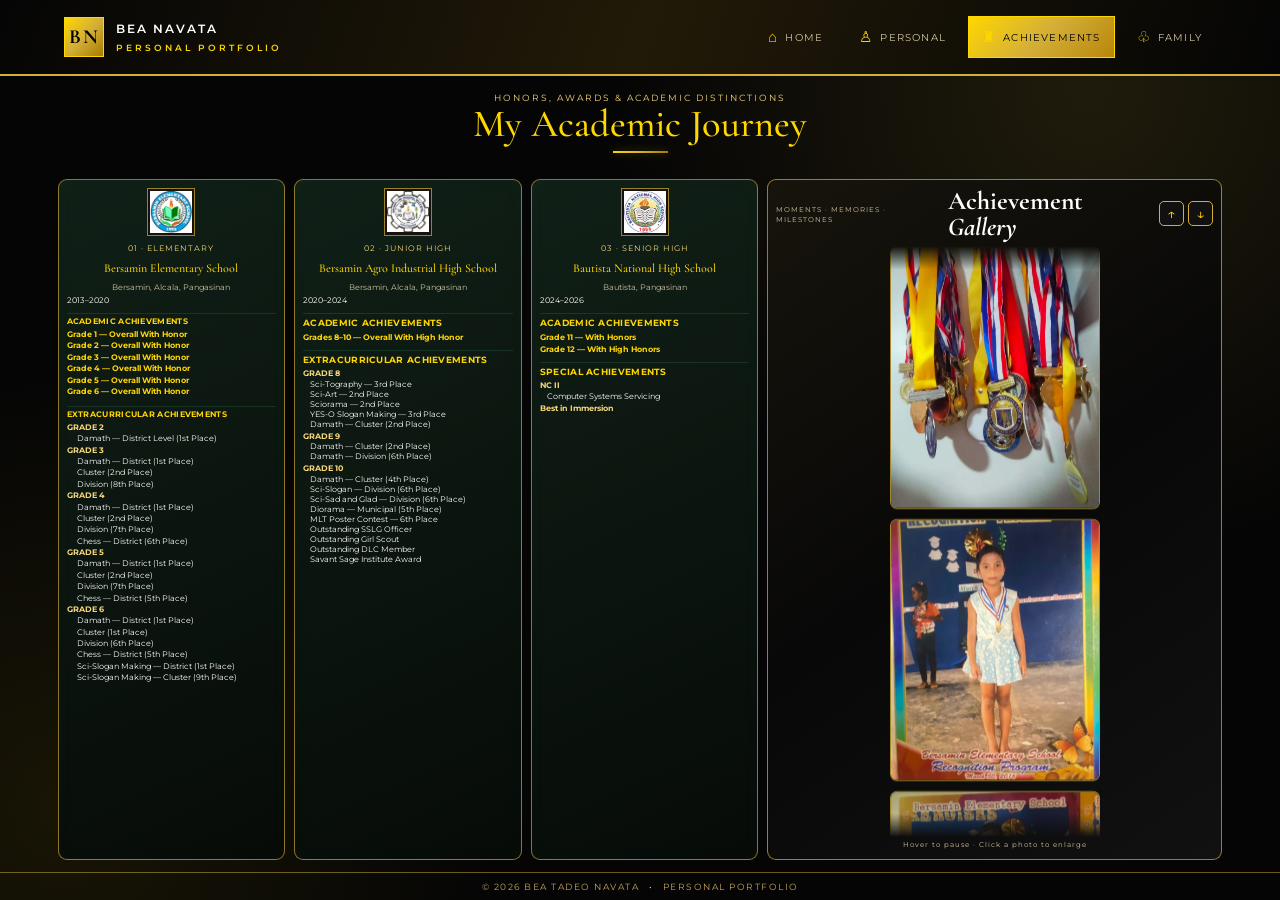
==== achievements.html @ 355dd263 "first commit" ====
<!DOCTYPE html>
<html lang="en">
<head>
    <meta charset="UTF-8">
    <meta name="viewport" content="width=device-width, initial-scale=1.0">
    <title>Achievements | Bea Navata</title>
    <link rel="stylesheet" href="style.css">
</head>

<body>
<div class="site-shell">

    <header class="topbar">
        <a class="brand" href="index.html">
            <span class="brand-mark">BN</span>
            <span>BEA NAVATA
                <small>PERSONAL PORTFOLIO</small>
            </span>
        </a>

        <nav class="nav">
            <a href="index.html"><span>⌂</span> HOME</a>
            <a href="personal.html"><span>♙</span> PERSONAL</a>
            <a class="active" href="achievements.html">
                <span>♜</span> ACHIEVEMENTS
            </a>
            <a href="family.html"><span>♧</span> FAMILY</a>
        </nav>
    </header>

    <main class="page-main achievements-main">

        <div class="page-heading achievement-heading">
            <p class="eyebrow">HONORS, AWARDS & ACADEMIC DISTINCTIONS</p>
            <h1>My Academic <em>Journey</em></h1>
            <div class="gold-rule"></div>
        </div>

        <div class="achievements-layout">

            <!-- ELEMENTARY: 20% -->
            <article class="school-card achievement-school elementary-card">

                <div class="school-logo">
                    <img src="images/achievements/elementary-logo.jpg"
                         alt="Elementary school logo"
                         onerror="this.style.display='none';this.parentElement.classList.add('logo-placeholder')">
                    <span class="logo-text">BES<br><small>SCHOOL LOGO</small></span>
                </div>

                <p class="level">01 · ELEMENTARY</p>

                <h2>Bersamin Elementary School</h2>

                <p class="muted">Bersamin, Alcala, Pangasinan</p>
                <p class="school-year">2013–2020</p>

                <div class="award-block">
                    <h3>Academic Achievements</h3>

                    <p class="award-grade">Grade 1 — Overall With Honor</p>
                    <p class="award-grade">Grade 2 — Overall With Honor</p>
                    <p class="award-grade">Grade 3 — Overall With Honor</p>
                    <p class="award-grade">Grade 4 — Overall With Honor</p>
                    <p class="award-grade">Grade 5 — Overall With Honor</p>
                    <p class="award-grade">Grade 6 — Overall With Honor</p>
                </div>

                <div class="award-block">
                    <h3>Extracurricular Achievements</h3>

                    <p class="award-main">GRADE 2</p>
                    <p class="award-sub">Damath — District Level (1st Place)</p>

                    <p class="award-main">GRADE 3</p>
                    <p class="award-sub">Damath — District (1st Place)</p>
                    <p class="award-sub">Cluster (2nd Place)</p>
                    <p class="award-sub">Division (8th Place)</p>

                    <p class="award-main">GRADE 4</p>
                    <p class="award-sub">Damath — District (1st Place)</p>
                    <p class="award-sub">Cluster (2nd Place)</p>
                    <p class="award-sub">Division (7th Place)</p>
                    <p class="award-sub">Chess — District (6th Place)</p>

                    <p class="award-main">GRADE 5</p>
                    <p class="award-sub">Damath — District (1st Place)</p>
                    <p class="award-sub">Cluster (2nd Place)</p>
                    <p class="award-sub">Division (7th Place)</p>
                    <p class="award-sub">Chess — District (5th Place)</p>

                    <p class="award-main">GRADE 6</p>
                    <p class="award-sub">Damath — District (1st Place)</p>
                    <p class="award-sub">Cluster (1st Place)</p>
                    <p class="award-sub">Division (6th Place)</p>
                    <p class="award-sub">Chess — District (5th Place)</p>
                    <p class="award-sub">Sci-Slogan Making — District (1st Place)</p>
                    <p class="award-sub">Sci-Slogan Making — Cluster (9th Place)</p>
                </div>

            </article>


            <!-- JUNIOR HIGH: 20% -->
            <article class="school-card achievement-school junior-card">

                <div class="school-logo">
                    <img src="images/achievements/jhs-logo.jpg"
                         alt="Junior high school logo"
                         onerror="this.style.display='none';this.parentElement.classList.add('logo-placeholder')">
                    <span class="logo-text">BAIHS<br><small>SCHOOL LOGO</small></span>
                </div>

                <p class="level">02 · JUNIOR HIGH</p>

                <h2>Bersamin Agro Industrial High School</h2>

                <p class="muted">Bersamin, Alcala, Pangasinan</p>
                <p class="school-year">2020–2024</p>

                <div class="award-block">
                    <h3>Academic Achievements</h3>
                    <p class="award-grade">Grades 8–10 — Overall With High Honor</p>
                </div>

                <div class="award-block">
                    <h3>Extracurricular Achievements</h3>

                    <p class="award-main">GRADE 8</p>
                    <p class="award-sub">Sci-Tography — 3rd Place</p>
                    <p class="award-sub">Sci-Art — 2nd Place</p>
                    <p class="award-sub">Sciorama — 2nd Place</p>
                    <p class="award-sub">YES-O Slogan Making — 3rd Place</p>
                    <p class="award-sub">Damath — Cluster (2nd Place)</p>

                    <p class="award-main">GRADE 9</p>
                    <p class="award-sub">Damath — Cluster (2nd Place)</p>
                    <p class="award-sub">Damath — Division (6th Place)</p>

                    <p class="award-main">GRADE 10</p>
                    <p class="award-sub">Damath — Cluster (4th Place)</p>
                    <p class="award-sub">Sci-Slogan — Division (6th Place)</p>
                    <p class="award-sub">Sci-Sad and Glad — Division (6th Place)</p>
                    <p class="award-sub">Diorama — Municipal (5th Place)</p>
                    <p class="award-sub">MLT Poster Contest — 6th Place</p>
                    <p class="award-sub">Outstanding SSLG Officer</p>
                    <p class="award-sub">Outstanding Girl Scout</p>
                    <p class="award-sub">Outstanding DLC Member</p>
                    <p class="award-sub">Savant Sage Institute Award</p>
                </div>

            </article>


            <!-- SENIOR HIGH: 20% -->
            <article class="school-card achievement-school senior-card">

                <div class="school-logo">
                    <img src="images/achievements/shs-logo.jpg"
                         alt="Senior high school logo"
                         onerror="this.style.display='none';this.parentElement.classList.add('logo-placeholder')">
                    <span class="logo-text">BNHS<br><small>SCHOOL LOGO</small></span>
                </div>

                <p class="level">03 · SENIOR HIGH</p>

                <h2>Bautista National High School</h2>

                <p class="muted">Bautista, Pangasinan</p>
                <p class="school-year">2024–2026</p>

                <div class="award-block">
                    <h3>Academic Achievements</h3>

                    <p class="award-grade">Grade 11 — With Honors</p>
                    <p class="award-grade">Grade 12 — With High Honors</p>
                </div>

                <div class="award-block">
                    <h3>Special Achievements</h3>

                    <p class="award-main">NC II</p>
                    <p class="award-sub">Computer Systems Servicing</p>

                    <p class="award-main">Best in Immersion</p>
                </div>

            </article>


            <!-- PHOTO CAROUSEL: 40% -->
            <section class="portrait-gallery">

                <div class="portrait-gallery-heading">
                    <p class="eyebrow">MOMENTS · MEMORIES · MILESTONES</p>
                    <h2>Achievement <em>Gallery</em></h2>

                    <div class="gallery-controls">
                        <button id="prev" aria-label="Previous photos">↑</button>
                        <button id="next" aria-label="Next photos">↓</button>
                    </div>
                </div>

                <div class="portrait-viewport carousel-viewport">
                    <div class="portrait-track carousel-track" id="track">
                        <!-- Photos are automatically inserted by script.js -->
                    </div>
                </div>

                <p class="gallery-tip">
                    Hover to pause · Click a photo to enlarge
                </p>

            </section>

        </div>

    </main>

    <footer>
        © 2026 BEA TADEO NAVATA
        <span>•</span>
        PERSONAL PORTFOLIO
    </footer>


    <!-- IMAGE LIGHTBOX -->
    <div class="lightbox" id="lightbox">

        <button class="lightbox-close" id="close" aria-label="Close">×</button>

        <button class="lightbox-prev" id="lbprev">‹</button>

        <img id="lightbox-img" src="" alt="Achievement photo">

        <button class="lightbox-next" id="lbnext">›</button>

        <p id="lightbox-caption"></p>

    </div>

    <script src="script.js"></script>

</div>
</body>
</html>
---- style.css ----
/* =========================================================
   BEA T. NAVATA — DARK GREEN & BLACK PORTFOLIO
   Complete stylesheet | Desktop screen-fit | Responsive
   ========================================================= */

@import url('https://fonts.googleapis.com/css2?family=Cormorant+Garamond:wght@400;500;600;700&family=Montserrat:wght@300;400;500;600;700&display=swap');

/* ---------- COLORS ---------- */

:root {
    --bg: #050806;
    --bg2: #0b100d;
    --panel: #101a13;
    --panel2: #17251b;

    --gold: #4fbd7b;
    --gold-light: #c9f4d8;
    --gold-bright: #e5ffed;
    --gold-dark: #1d7446;

    --white: #f8f5ed;
    --muted: #b8aa8c;
    --line: rgba(79, 189, 123, 0.35);

    --heading: 'Cormorant Garamond', serif;
    --body: 'Montserrat', Arial, sans-serif;
}

/* ---------- RESET ---------- */

* {
    box-sizing: border-box;
    margin: 0;
    padding: 0;
}

html {
    width: 100%;
    height: 100%;
}

body {
    width: 100%;
    height: 100vh;
    height: 100svh;
    overflow: hidden;

    background: var(--bg);
    color: var(--white);

    font-family: var(--body);
    font-size: 13px;
    line-height: 1.5;
}

img {
    max-width: 100%;
}

a {
    color: inherit;
    text-decoration: none;
}

button {
    font-family: inherit;
}

/* ---------- GOLD BACKGROUND ---------- */

body {
    background:
        radial-gradient(
            circle at 85% 10%,
            rgba(79, 189, 123, 0.12),
            transparent 35%
        ),
        radial-gradient(
            circle at 5% 90%,
            rgba(29, 116, 70, 0.08),
            transparent 30%
        ),
        #050806;
}

/* ---------- MAIN STRUCTURE ---------- */

.site-shell {
    width: 100%;
    height: 100vh;
    height: 100svh;

    display: flex;
    flex-direction: column;

    overflow: hidden;
}

/* ---------- NAVIGATION ---------- */

.topbar {
    flex: 0 0 auto;

    min-height: 76px;

    display: flex;
    align-items: center;
    justify-content: space-between;

    gap: 20px;
    padding: 12px 5%;

    background: linear-gradient(
        110deg,
        #0d1b12,
        #183322,
        #0d1b12
    );

    border-bottom: 1px solid var(--gold);
}

.brand {
    display: flex;
    align-items: center;
    gap: 12px;

    font-weight: 600;
    letter-spacing: 2px;
    font-size: 12px;
}

.brand small {
    display: block;

    color: var(--gold);
    font-size: 9px;
    letter-spacing: 3px;

    margin-top: 3px;
}

.brand-mark {
    width: 40px;
    height: 40px;

    display: grid;
    place-items: center;

    border: 1px solid var(--gold);
    background: linear-gradient(
        145deg,
        #f1d27c,
        #2e9658
    );

    color: #050806;

    font-family: var(--heading);
    font-size: 20px;
    font-weight: 700;
}

.nav {
    display: flex;
    align-items: center;
    justify-content: flex-end;

    gap: 8px;
    flex-wrap: wrap;
}

.nav a {
    display: inline-flex;
    align-items: center;
    gap: 7px;

    padding: 9px 13px;

    border: 1px solid transparent;

    color: var(--muted);
    font-size: 10px;
    letter-spacing: 1.2px;

    transition: 0.25s ease;
}

.nav a span {
    color: var(--gold);
    font-size: 15px;
}

.nav a:hover,
.nav a.active {
    color: #050806;

    background: linear-gradient(
        135deg,
        var(--gold-light),
        var(--gold),
        #2f9b5b
    );

    border-color: var(--gold-light);
}

/* ---------- FOOTER ---------- */

footer {
    flex: 0 0 auto;

    text-align: center;

    border-top: 1px solid var(--line);

    padding: 9px 12px;

    color: #9c8c68;
    font-size: 9px;
    letter-spacing: 1.5px;
}

footer span {
    color: var(--gold);
    padding: 0 6px;
}

/* ---------- HOMEPAGE ---------- */

.home-main {
    flex: 1;
    min-height: 0;

    width: min(1200px, 90%);

    margin: 0 auto;

    display: grid;
    grid-template-columns: 0.85fr 1.15fr;

    align-items: center;

    gap: 5%;

    padding: 25px 0;

    overflow: hidden;
}

.hero-photo {
    height: 100%;
    max-height: 650px;
    min-height: 0;

    position: relative;

    border: 1px solid var(--gold-dark);

    overflow: hidden;

    background: linear-gradient(
        145deg,
        #183322,
        #050806
    );

    box-shadow:
        0 0 25px rgba(79, 189, 123, 0.08),
        inset 0 0 30px rgba(79, 189, 123, 0.04);
}

.hero-photo img {
    display: block;

    width: 100%;
    height: 100%;

    object-fit: cover;
    object-position: center;
}

.hero-photo::after {
    content: "";

    position: absolute;
    inset: 0;

    background: linear-gradient(
        0deg,
        rgba(0, 0, 0, 0.4),
        transparent 45%
    );

    pointer-events: none;
}

.photo-placeholder {
    display: grid !important;
    place-items: center;

    background: linear-gradient(
        145deg,
        #173522,
        #0a0907
    ) !important;
}

.placeholder-label {
    position: absolute;
    z-index: 2;

    text-align: center;

    color: var(--gold-light);

    font-size: 11px;
    letter-spacing: 2px;
    line-height: 2;
}

.placeholder-label small {
    display: block;

    color: var(--muted);

    font-size: 9px;
    letter-spacing: 1px;
}

.hero-copy {
    min-width: 0;

    padding: 15px 0;
}

.eyebrow {
    color: var(--gold-light);

    font-size: 10px;
    letter-spacing: 4px;

    margin-bottom: 12px;
}

.hero-copy h1,
.page-heading h1 {
    font-family: var(--heading);
    font-weight: 500;

    font-size: clamp(48px, 6vw, 82px);
    line-height: 0.95;

    margin: 0;

    color: var(--white);
}

.hero-copy h1 em,
.page-heading h1 em,
.gallery-heading h2 em {
    color: var(--gold);
    font-style: normal;
}

.hero-sub {
    color: var(--gold-light);

    font-size: 11px;
    letter-spacing: 4px;

    margin-top: 18px;
}

.gold-rule {
    width: 75px;
    height: 2px;

    background: linear-gradient(
        90deg,
        var(--gold-light),
        var(--gold-dark)
    );

    margin: 22px 0;
}

.hero-note {
    color: var(--muted);

    max-width: 430px;

    font-size: 12px;
    line-height: 1.8;
}

.nav-cards {
    display: grid;
    grid-template-columns: 1fr 1fr;

    gap: 10px;

    margin-top: 24px;
}

.nav-card {
    display: flex;
    align-items: center;
    gap: 12px;

    min-height: 60px;

    padding: 12px;

    border: 1px solid var(--line);

    color: var(--white);

    font-size: 10px;
    letter-spacing: 1px;

    background: rgba(79, 189, 123, 0.04);

    transition: 0.3s ease;
}

.nav-card .card-icon {
    color: var(--gold);
    font-size: 21px;
}

.nav-card b {
    margin-left: auto;

    color: var(--gold);

    font-weight: 400;
}

.nav-card:hover {
    background: linear-gradient(
        135deg,
        var(--gold-light),
        var(--gold)
    );

    color: #050806;

    border-color: var(--gold-light);

    transform: translateY(-3px);
}

.nav-card:hover .card-icon,
.nav-card:hover b {
    color: #050806;
}

/* ---------- PAGE LAYOUT ---------- */

.page-main {
    flex: 1;
    min-height: 0;

    width: min(1300px, 94%);

    margin: 0 auto;

    padding: 18px 0;

    display: flex;
    flex-direction: column;

    overflow: hidden;
}

.page-heading {
    flex: 0 0 auto;

    text-align: center;

    margin-bottom: 18px;
}

.page-heading h1 {
    font-size: clamp(36px, 4vw, 58px);
}

.page-heading .gold-rule {
    margin: 12px auto;
}

.page-heading .muted {
    margin-top: 5px;
}

.muted {
    color: var(--muted);
    font-size: 11px;
}

/* ---------- PERSONAL INFORMATION ---------- */

.profile-intro {
    flex: 0 0 auto;

    display: flex;
    align-items: center;

    gap: 20px;

    margin: 0 auto 15px;

    width: 100%;
    max-width: 900px;

    padding: 14px;

    border: 1px solid var(--line);

    background: linear-gradient(
        110deg,
        #101a13,
        #0b0a08
    );
}

.profile-photo {
    width: 135px;
    height: 155px;

    flex: 0 0 auto;

    position: relative;

    border: 1px solid var(--gold-dark);

    overflow: hidden;

    background: #0e1a12;
}

.profile-photo img {
    display: block;

    width: 100%;
    height: 100%;

    object-fit: cover;
}

.profile-name {
    min-width: 0;
}

.profile-name h2 {
    font-family: var(--heading);
    font-weight: 500;

    font-size: 35px;

    margin: 0;
}

.info-grid {
    flex: 1;
    min-height: 0;

    display: grid;

    grid-template-columns: repeat(2, minmax(0, 1fr));

    grid-auto-rows: min-content;

    align-items: start;

    gap: 12px;

    overflow: hidden;
}

.info-card {
    position: relative;

    display: block;

    height: auto;
    min-height: 0;

    padding: 13px 15px;

    border: 1px solid var(--line);

    background: rgba(17, 16, 13, 0.95);

    overflow: hidden;
}

.info-card h3 {
    font-family: var(--heading);
    font-weight: 600;

    font-size: 17px;

    color: var(--gold-light);

    margin: 0 0 9px;
}

.info-card p {
    margin: 0;

    color: #ded7c8;

    font-size: 11px;
    line-height: 1.5;
}

.info-card dl {
    display: grid;

    grid-template-columns: 100px minmax(0, 1fr);

    gap: 4px 10px;

    margin: 0;

    font-size: 11px;
    line-height: 1.45;
}

.info-card dt {
    color: var(--muted);

    min-width: 0;
}

.info-card dd {
    margin: 0;

    color: var(--white);

    min-width: 0;

    overflow-wrap: anywhere;
}

.info-card dd a {
    color: var(--gold-light);
}

.tag-list {
    display: flex;
    flex-wrap: wrap;

    gap: 6px;

    margin-top: 10px;
}

.tag-list span {
    border: 1px solid var(--line);

    padding: 4px 8px;

    color: var(--gold-light);

    font-size: 9px;
}

/* ---------- BUTTONS ---------- */

.outline-btn {
    display: inline-flex;
    align-items: center;
    justify-content: center;

    background: transparent;

    border: 1px solid var(--gold);

    color: var(--gold-light);

    padding: 9px 12px;

    font-family: var(--body);
    font-weight: 500;

    font-size: 9px;
    letter-spacing: 1px;

    cursor: pointer;

    transition: 0.25s ease;
}

.outline-btn:hover {
    background: linear-gradient(
        135deg,
        var(--gold-light),
        var(--gold)
    );

    color: #050806;
}

/* ---------- ACHIEVEMENTS ---------- */

.school-grid {
    flex: 1;
    min-height: 0;

    display: grid;

    grid-template-columns: repeat(3, minmax(0, 1fr));

    gap: 12px;

    overflow: hidden;
}

.school-card {
    min-width: 0;
    min-height: 0;

    display: flex;
    flex-direction: column;

    border: 1px solid var(--line);

    padding: 12px;

    background: linear-gradient(
        160deg,
        #101b13,
        #070b08
    );

    overflow: auto;

    transition: 0.25s ease;
}

.school-card:hover {
    border-color: var(--gold);

    box-shadow: 0 0 18px rgba(79, 189, 123, 0.08);
}

.school-logo {
    flex: 0 0 auto;

    height: 65px;
    width: 65px;

    margin: 0 auto 9px;

    position: relative;

    border: 1px solid var(--line);

    background: #17130c;

    overflow: hidden;

    display: grid;
    place-items: center;
}

.school-logo img {
    width: 100%;
    height: 100%;

    object-fit: contain;
}

.logo-placeholder .logo-text {
    display: block;
}

.logo-text {
    display: none;

    text-align: center;

    color: var(--gold-light);

    font-family: var(--heading);
    font-size: 20px;
}

.logo-text small {
    display: block;

    font-family: var(--body);
    font-size: 7px;

    letter-spacing: 1px;
}

.level {
    color: var(--gold);

    font-size: 8px;
    letter-spacing: 2px;

    margin: 0 0 5px;

    text-align: center;
}

.school-card h2,
.family-text h2 {
    font-family: var(--heading);
    font-weight: 500;

    font-size: 22px;
    line-height: 1.1;

    margin: 0 0 4px;
}

.school-card h2 {
    text-align: center;
}

.school-card .muted {
    text-align: center;

    margin: 0 0 8px;

    font-size: 9px;
}

.award-block {
    border-top: 1px solid rgba(79, 189, 123, 0.18);

    padding-top: 7px;
    margin-top: 7px;
}

.award-block h3 {
    color: var(--gold-light);

    font-size: 9px;
    letter-spacing: 1px;

    margin: 0 0 5px;

    text-transform: uppercase;
}

.award-block p {
    font-size: 9px;
    line-height: 1.45;

    color: #d6d0c4;

    margin: 3px 0;
}

/* ---------- ACHIEVEMENT GALLERY ---------- */

.gallery-section {
    flex: 0 0 auto;

    margin-top: 12px;

    border-top: 1px solid var(--line);

    padding-top: 10px;
}

.gallery-heading {
    display: flex;
    align-items: center;
    justify-content: space-between;

    margin-bottom: 8px;
}

.gallery-heading h2 {
    font-family: var(--heading);
    font-weight: 500;

    font-size: 30px;

    margin: 0;
}

.gallery-controls {
    display: flex;
    gap: 6px;
}

.gallery-controls button,
.lightbox button {
    background: #08110b;

    border: 1px solid var(--gold);

    color: var(--gold-light);

    width: 34px;
    height: 34px;

    font-size: 22px;

    cursor: pointer;

    transition: 0.2s;
}

.gallery-controls button:hover,
.lightbox button:hover {
    background: var(--gold);
    color: #050806;
}

.carousel-viewport {
    overflow: hidden;
    position: relative;
}

.carousel-track {
    display: flex;

    gap: 10px;

    width: max-content;

    animation: gallery-scroll 80s linear infinite;
}

.carousel-viewport:hover .carousel-track {
    animation-play-state: paused;
}

.gallery-photo {
    width: 125px;

    aspect-ratio: 4 / 5;

    position: relative;

    border: 1px solid var(--line);

    overflow: hidden;

    cursor: pointer;

    background: #0c150f;

    flex-shrink: 0;
}

.gallery-photo img {
    width: 100%;
    height: 100%;

    object-fit: cover;

    transition: transform 0.45s;
}

.gallery-photo:hover img {
    transform: scale(1.05);
}

.gallery-photo .photo-fallback {
    position: absolute;
    inset: 0;

    display: grid;
    place-items: center;

    text-align: center;

    color: var(--gold-light);

    font-size: 9px;
    letter-spacing: 1px;

    padding: 8px;

    background: linear-gradient(
        145deg,
        #14291b,
        #090807
    );
}

.gallery-tip {
    text-align: center;

    color: #8e8062;

    font-size: 9px;
    letter-spacing: 1px;

    margin-top: 5px;
}

@keyframes gallery-scroll {
    from {
        transform: translateX(0);
    }

    to {
        transform: translateX(-50%);
    }
}

/* ---------- LIGHTBOX ---------- */

.lightbox {
    display: none;

    position: fixed;
    inset: 0;

    z-index: 20;

    background: rgba(0, 0, 0, 0.96);

    align-items: center;
    justify-content: center;

    gap: 15px;

    padding: 45px 15px 25px;
}

.lightbox.open {
    display: flex;
}

.lightbox img {
    max-height: 82vh;
    max-width: 75vw;

    object-fit: contain;

    border: 1px solid var(--line);
}

.lightbox-close {
    position: absolute;

    top: 12px;
    right: 15px;

    width: 40px !important;
    height: 40px !important;

    font-size: 27px !important;
}

.lightbox p {
    position: absolute;

    bottom: 8px;

    color: var(--gold-light);

    font-size: 9px;
    letter-spacing: 2px;
}

.lightbox button {
    flex: 0 0 auto;
}

/* ---------- FAMILY ---------- */

.family-grid {
    flex: 1;
    min-height: 0;

    display: grid;

    grid-template-columns: repeat(2, minmax(0, 1fr));

    gap: 12px;

    overflow: hidden;
}

.family-card {
    min-width: 0;
    min-height: 0;

    display: grid;

    grid-template-columns: minmax(120px, 0.8fr) 1.2fr;

    border: 1px solid var(--line);

    background: #0b100d;

    overflow: hidden;
}

.family-photo {
    min-height: 0;

    position: relative;

    background: #17130c;

    overflow: hidden;
}

.family-photo img {
    width: 100%;
    height: 100%;

    position: absolute;

    object-fit: cover;
}

.family-text {
    min-width: 0;

    padding: 14px;

    display: flex;
    flex-direction: column;
    justify-content: center;

    overflow: hidden;
}

.family-text h2 {
    font-size: 26px;
}

.family-text p:not(.level) {
    font-size: 10px;

    color: #c7c0b7;

    margin: 5px 0;

    overflow-wrap: anywhere;
}

.family-text .outline-btn {
    align-self: flex-start;

    margin-top: 7px;
}

.closing-note {
    flex: 0 0 auto;

    text-align: center;

    margin: 12px 0 0;

    padding: 10px;

    border-top: 1px solid var(--line);

    font-family: var(--heading);
    font-style: italic;

    font-size: 20px;

    color: var(--gold-light);
}

/* ---------- MESSAGE MODAL ---------- */

.message-modal {
    display: none;

    position: fixed;
    inset: 0;

    background: rgba(0, 0, 0, 0.85);

    z-index: 30;

    align-items: center;
    justify-content: center;

    padding: 15px;
}

.message-modal.open {
    display: flex;
}

.message-box {
    max-width: 500px;
    width: 100%;

    background: #0b100d;

    border: 1px solid var(--gold);

    padding: 30px;

    position: relative;
}

.message-box p:last-child {
    font-family: var(--heading);

    font-size: 22px;

    color: var(--white);
}

.modal-close {
    position: absolute;

    right: 12px;
    top: 10px;

    border: 0;

    background: none;

    color: var(--gold);

    font-size: 25px;

    cursor: pointer;
}

/* =========================================================
   LAPTOP / SMALL DESKTOP
   ========================================================= */

@media (max-height: 800px) and (min-width: 901px) {

    .topbar {
        min-height: 65px;
        padding-top: 8px;
        padding-bottom: 8px;
    }

    .home-main {
        padding-top: 15px;
        padding-bottom: 15px;
    }

    .hero-copy h1 {
        font-size: clamp(45px, 5vw, 68px);
    }

    .hero-photo {
        max-height: 570px;
    }

    .page-main {
        padding-top: 12px;
        padding-bottom: 12px;
    }

    .page-heading {
        margin-bottom: 10px;
    }

    .page-heading h1 {
        font-size: 44px;
    }

    .profile-intro {
        padding: 10px;
        margin-bottom: 10px;
    }

    .profile-photo {
        width: 110px;
        height: 125px;
    }

    .info-grid {
        gap: 8px;
    }

    .info-card {
        padding: 10px;
    }

    .info-card h3 {
        margin-bottom: 6px;
        font-size: 15px;
    }

    .info-card dl {
        gap: 3px 8px;
        font-size: 10px;
    }

    .school-card {
        padding: 9px;
    }

    .school-card h2 {
        font-size: 20px;
    }

    .award-block {
        padding-top: 5px;
        margin-top: 5px;
    }

    .award-block p {
        font-size: 8.5px;
    }

    .gallery-photo {
        width: 110px;
    }

    .gallery-heading h2 {
        font-size: 26px;
    }

    .family-text {
        padding: 10px;
    }

    .family-text h2 {
        font-size: 23px;
    }
}

/* =========================================================
   TABLETS
   ========================================================= */

@media (max-width: 900px) {

    .topbar {
        flex-direction: column;
        align-items: center;

        gap: 10px;

        padding: 10px 4%;
    }

    .nav {
        justify-content: center;
    }

    .home-main {
        grid-template-columns: 0.9fr 1.1fr;

        gap: 4%;

        width: 92%;
    }

    .hero-photo {
        min-height: 0;
    }

    .school-grid {
        grid-template-columns: repeat(3, minmax(0, 1fr));
    }

    .family-grid {
        grid-template-columns: repeat(2, minmax(0, 1fr));
    }

    .family-card {
        grid-template-columns: 1fr;
    }

    .family-photo {
        height: 180px;
    }
}

/* =========================================================
   MOBILE
   ========================================================= */

@media (max-width: 600px) {

    body {
        overflow: auto;
        height: auto;
        min-height: 100vh;
    }

    .site-shell {
        height: auto;
        min-height: 100vh;
        overflow: visible;
    }

    .topbar {
        padding: 12px 4%;
    }

    .brand {
        justify-content: center;
    }

    .nav {
        width: 100%;

        display: grid;
        grid-template-columns: repeat(2, 1fr);

        gap: 5px;
    }

    .nav a {
        justify-content: center;

        padding: 8px 5px;

        font-size: 9px;
    }

    .home-main {
        width: 90%;

        display: grid;
        grid-template-columns: 1fr;

        gap: 18px;

        padding: 20px 0 25px;

        overflow: visible;
    }

    .hero-photo {
        height: 350px;
        min-height: 0;
        max-height: none;
    }

    .hero-copy h1 {
        font-size: 58px;
    }

    .nav-cards {
        gap: 7px;
    }

    .nav-card {
        min-height: 55px;

        padding: 9px;

        font-size: 9px;
    }

    .page-main {
        width: 92%;

        height: auto;
        min-height: 0;

        padding: 20px 0;

        overflow: visible;
    }

    .page-heading h1 {
        font-size: 40px;
    }

    .profile-intro {
        flex-direction: column;

        text-align: center;

        padding: 12px;
    }

    .profile-photo {
        width: 150px;
        height: 180px;
    }

    .profile-name h2 {
        font-size: 30px;
    }

    .info-grid {
        grid-template-columns: 1fr;

        overflow: visible;
    }

    .info-card {
        padding: 12px;
    }

    .info-card dl {
        grid-template-columns: 95px minmax(0, 1fr);
        font-size: 10px;
    }

    .school-grid {
        grid-template-columns: 1fr;

        overflow: visible;
    }

    .school-card {
        overflow: visible;
    }

    .gallery-heading h2 {
        font-size: 29px;
    }

    .gallery-photo {
        width: 135px;
    }

    .family-grid {
        grid-template-columns: 1fr;

        overflow: visible;
    }

    .family-card {
        grid-template-columns: 1fr;
    }

    .family-photo {
        height: 280px;
    }

    .family-text {
        padding: 15px;
    }

    .closing-note {
        font-size: 19px;
    }

    .lightbox img {
        max-width: 70vw;
    }
}
/* =========================================
   PERSONAL INFORMATION — SCREEN-FIT ARRANGEMENT
   ========================================= */

body {
    overflow: hidden !important;
}

.site-shell {
    height: 100vh !important;
    height: 100svh !important;
    overflow: hidden !important;
}

/* Main personal page */
.page-main {
    padding: 10px 0 !important;
    gap: 8px !important;
    overflow: hidden !important;
}

/* Smaller title area */
.page-heading {
    margin-bottom: 5px !important;
}

.page-heading h1 {
    font-size: 44px !important;
}

.page-heading .gold-rule {
    margin: 8px auto !important;
}

/* Compact profile header */
.profile-intro {
    max-width: 1000px !important;
    padding: 10px !important;
    gap: 15px !important;
    margin-bottom: 5px !important;
}

.profile-photo {
    width: 95px !important;
    height: 110px !important;
}

.profile-name h2 {
    font-size: 30px !important;
}

/* Arrange cards into two balanced columns */
.info-grid {
    flex: 1 !important;
    min-height: 0 !important;

    display: grid !important;

    grid-template-columns: 1fr 1fr !important;
    grid-template-rows: 1fr 1fr !important;

    grid-auto-flow: row !important;

    gap: 10px !important;

    overflow: hidden !important;
}

/* All cards */
.info-card {
    min-height: 0 !important;
    height: 100% !important;

    padding: 10px 12px !important;

    overflow: hidden !important;
}

/* Card headings */
.info-card h3 {
    font-size: 16px !important;
    margin-bottom: 6px !important;
}

/* PERSONAL DETAILS:
   two sets of label/value per row */
.info-card:nth-child(1) dl {
    display: grid !important;

    grid-template-columns:
        75px minmax(80px, 1fr)
        75px minmax(80px, 1fr) !important;

    gap: 3px 8px !important;

    font-size: 10px !important;
    line-height: 1.4 !important;
}

/* Other cards: normal label/value columns */
.info-card:not(:nth-child(1)) dl {
    display: grid !important;

    grid-template-columns: 90px minmax(0, 1fr) !important;

    gap: 4px 10px !important;

    font-size: 10px !important;
    line-height: 1.45 !important;
}

/* Prevent text from overflowing */
.info-card dd {
    min-width: 0 !important;
    overflow-wrap: anywhere !important;
}

/* Education and About Me */
.info-card p {
    font-size: 10px !important;
    line-height: 1.5 !important;
}

/* Footer */
footer {
    padding: 7px !important;
}

/* Smaller laptop screens */
@media (max-height: 750px) {
    .page-heading h1 {
        font-size: 36px !important;
    }

    .profile-photo {
        width: 75px !important;
        height: 85px !important;
    }

    .profile-intro {
        padding: 7px !important;
    }

    .info-card {
        padding: 7px 9px !important;
    }

    .info-card dl {
        font-size: 9px !important;
        gap: 2px 6px !important;
    }
}
/* FIX PERSONAL DETAILS ADDRESS CUT-OFF */

.info-grid {
    grid-template-rows: auto auto !important;
    align-content: start !important;
}

.info-card:nth-child(1) {
    height: auto !important;
    min-height: 195px !important;
    overflow: visible !important;
    padding-bottom: 14px !important;
}

.info-card:nth-child(1) dl {
    row-gap: 5px !important;
    line-height: 1.5 !important;
}

.info-card:nth-child(1) dd,
.info-card:nth-child(1) dt {
    height: auto !important;
    overflow: visible !important;
}

@media (max-height: 800px) {
    .info-card:nth-child(1) {
        min-height: 205px !important;
    }
}
/* ==========================================
   ACHIEVEMENTS: REMOVE SCHOOL CARD SCROLLBARS
   ========================================== */

.school-grid {
    overflow: hidden !important;
    min-height: 0 !important;
}

.school-card {
    overflow: hidden !important;
    scrollbar-width: none !important;
    -ms-overflow-style: none !important;

    padding: 8px !important;
    gap: 0 !important;
}

.school-card::-webkit-scrollbar {
    display: none !important;
}

/* Compact school logos */
.school-logo {
    width: 55px !important;
    height: 55px !important;
    margin-bottom: 5px !important;
}

/* School headings */
.school-card h2 {
    font-size: 18px !important;
    line-height: 1.15 !important;
    margin-bottom: 3px !important;
}

.school-card .level {
    font-size: 7px !important;
    margin-bottom: 3px !important;
}

.school-card .muted {
    font-size: 8px !important;
    margin-bottom: 5px !important;
}

/* Award sections */
.award-block {
    padding-top: 5px !important;
    margin-top: 5px !important;
}

.award-block h3 {
    font-size: 8px !important;
    margin-bottom: 3px !important;
}

.award-block p {
    font-size: 8px !important;
    line-height: 1.25 !important;
    margin: 2px 0 !important;
}

/* Laptop screen */
@media (max-height: 800px) {
    .school-card {
        padding: 7px !important;
    }

    .school-logo {
        width: 48px !important;
        height: 48px !important;
    }

    .school-card h2 {
        font-size: 17px !important;
    }

    .award-block p {
        font-size: 7.5px !important;
        line-height: 1.2 !important;
    }
}
/* ACHIEVEMENT TEXT FORMAT */

.award-block {
    text-align: left;
}

.award-block h3 {
    margin-bottom: 8px;
}

.award-block p {
    margin: 3px 0;
    line-height: 1.4;
}

/* Main achievement lines */
.award-main {
    font-weight: 700;
    color: #c9f4d8;
}

/* Indented placements */
.award-sub {
    padding-left: 15px;
    font-weight: 400;
    color: #ded7c8;
}

/* Grade lines */
.award-grade {
    font-weight: 700;
    color: #ffffff;
}
/* =========================================
   ACHIEVEMENTS — FIT FULL TEXT WITHOUT SCROLL
   ========================================= */

.school-grid {
    height: 54vh !important;
    flex: 0 0 54vh !important;
    overflow: hidden !important;
}

.school-card {
    overflow: hidden !important;
    padding: 6px !important;
}

/* Smaller school header */
.school-logo {
    width: 38px !important;
    height: 38px !important;
    margin-bottom: 3px !important;
}

.school-card h2 {
    font-size: 16px !important;
    margin-bottom: 2px !important;
}

.school-card .level {
    font-size: 7px !important;
    margin-bottom: 2px !important;
}

.school-card .muted {
    font-size: 7px !important;
    margin-bottom: 3px !important;
}

/* Tighten award spacing */
.award-block {
    padding-top: 4px !important;
    margin-top: 4px !important;
}

.award-block h3 {
    font-size: 8px !important;
    margin-bottom: 3px !important;
}

.award-block p {
    font-size: 7.5px !important;
    line-height: 1.15 !important;
    margin: 1px 0 !important;
}

/* Gallery takes less space */
.gallery-section {
    margin-top: 6px !important;
    padding-top: 6px !important;
}

.gallery-heading h2 {
    font-size: 24px !important;
}

.gallery-photo {
    width: 90px !important;
}

.gallery-photo {
    aspect-ratio: 4 / 5 !important;
}

/* Shorter screen */
@media (max-height: 750px) {
    .school-grid {
        height: 50vh !important;
        flex-basis: 50vh !important;
    }

    .award-block p {
        font-size: 7px !important;
    }
}

/* =========================================================
   CLEAN FINAL OVERRIDES — DARK GREEN / BLACK THEME
   ACHIEVEMENTS: 20% + 20% + 20% + 40% PORTRAIT CAROUSEL
   ========================================================= */
:root {
  --bg: #050806;
  --bg2: #0b100d;
  --panel: #101a13;
  --panel2: #17251b;
  --gold: #4fbd7b;
  --gold-light: #c9f4d8;
  --gold-bright: #e5ffed;
  --gold-dark: #1d7446;
  --white: #f4fff7;
  --muted: #a8c0ae;
  --line: rgba(79, 189, 123, .32);
}
body {
  background:
    radial-gradient(circle at 85% 10%, rgba(79,189,123,.12), transparent 35%),
    radial-gradient(circle at 5% 90%, rgba(29,116,70,.10), transparent 30%),
    #050806;
}

/* General buttons and interactive elements */
button, a, .nav-card, .school-card, .gallery-photo, .family-card, .info-card {
  -webkit-tap-highlight-color: transparent;
}
button:focus-visible, a:focus-visible, input:focus-visible, textarea:focus-visible {
  outline: 2px solid var(--gold-light);
  outline-offset: 3px;
}

/* Achievements page shell */
.achievements-main, .page-main.achievements-main {
  display: flex !important;
  flex-direction: column !important;
  flex: 1 1 auto !important;
  min-height: 0 !important;
  height: 100% !important;
  overflow: hidden !important;
  padding: 12px 1.5% !important;
}
.achievement-heading, .achievements-main .page-heading {
  flex: 0 0 auto !important;
  margin: 0 0 10px !important;
  text-align: center;
}
.achievement-heading h1, .achievements-main .page-heading h1 {
  font-family: var(--heading);
  font-size: clamp(27px, 3vw, 42px) !important;
  line-height: 1 !important;
  margin: 0 !important;
}
.achievement-heading p, .achievements-main .page-heading .muted {
  font-size: 9px !important;
  letter-spacing: 2px !important;
  margin: 3px 0 0 !important;
}
.achievement-heading .gold-rule, .achievements-main .page-heading .gold-rule {
  margin: 8px auto !important;
  width: 55px !important;
}

/* Exact 20/20/20/40 layout */
.achievements-layout {
  display: grid !important;
  grid-template-columns: minmax(0,1fr) minmax(0,1fr) minmax(0,1fr) minmax(0,2fr) !important;
  gap: 9px !important;
  flex: 1 1 auto !important;
  min-height: 0 !important;
  height: 100% !important;
  overflow: hidden !important;
  align-items: stretch !important;
}
.achievement-school, .school-card.achievement-school, .achievements-layout .school-card {
  min-width: 0 !important;
  min-height: 0 !important;
  height: 100% !important;
  display: flex !important;
  flex-direction: column !important;
  padding: 8px !important;
  gap: 0 !important;
  overflow: hidden !important;
  border: 1px solid var(--line) !important;
  border-radius: 9px !important;
  background: linear-gradient(155deg, #102017, #070b08) !important;
  box-shadow: inset 0 0 20px rgba(79,189,123,.025) !important;
}
.achievement-school:hover, .achievements-layout .school-card:hover {
  border-color: var(--gold) !important;
  box-shadow: 0 0 18px rgba(79,189,123,.09) !important;
}
.achievement-school .school-logo, .achievements-layout .school-logo {
  width: 48px !important;
  height: 48px !important;
  flex: 0 0 48px !important;
  margin: 0 auto 5px !important;
}
.achievement-school h2, .achievements-layout .school-card h2 {
  font-size: clamp(13px, 1.1vw, 17px) !important;
  line-height: 1.08 !important;
  margin: 0 0 3px !important;
  text-align: center !important;
}
.achievement-school .level, .achievements-layout .school-card .level {
  font-size: 7px !important;
  letter-spacing: 1.2px !important;
  margin: 0 0 3px !important;
}
.achievement-school .muted, .achievements-layout .school-card .muted {
  font-size: 7px !important;
  line-height: 1.2 !important;
  margin: 0 0 5px !important;
}
.achievement-school .award-block, .achievements-layout .award-block {
  margin: 4px 0 0 !important;
  padding: 4px 0 0 !important;
  border-top: 1px solid rgba(79,189,123,.16) !important;
  text-align: left !important;
}
.achievement-school .award-block h3, .achievements-layout .award-block h3 {
  font-size: 7px !important;
  line-height: 1.1 !important;
  letter-spacing: .7px !important;
  margin: 0 0 3px !important;
}
.achievement-school .award-block p, .achievements-layout .award-block p {
  font-size: clamp(6.5px, .55vw, 8px) !important;
  line-height: 1.2 !important;
  margin: 1.5px 0 !important;
  overflow-wrap: anywhere !important;
}
.achievement-school .award-main, .achievements-layout .award-main {
  color: var(--gold-light) !important;
  font-weight: 600 !important;
}
.achievement-school .award-sub, .achievements-layout .award-sub {
  padding-left: 7px !important;
}

/* Portrait vertical gallery — right-hand 40% */
.portrait-gallery {
  min-width: 0 !important;
  min-height: 0 !important;
  height: 100% !important;
  display: flex !important;
  flex-direction: column !important;
  overflow: hidden !important;
  border: 1px solid var(--line) !important;
  border-radius: 9px !important;
  padding: 8px !important;
  background: linear-gradient(155deg, #102017, #070b08) !important;
}
.portrait-gallery-heading {
  flex: 0 0 auto !important;
  display: flex !important;
  align-items: center !important;
  justify-content: space-between !important;
  gap: 6px !important;
  margin: 0 0 7px !important;
}
.portrait-gallery-heading h2, .portrait-gallery .gallery-heading h2 {
  font-family: var(--heading) !important;
  font-size: clamp(18px, 2vw, 28px) !important;
  line-height: 1 !important;
  margin: 0 !important;
}
.portrait-gallery-heading p, .portrait-gallery .gallery-tip {
  color: var(--muted) !important;
  font-size: 7px !important;
  letter-spacing: 1px !important;
  margin: 3px 0 0 !important;
}
.portrait-gallery .gallery-controls {
  display: flex !important;
  gap: 4px !important;
}
.portrait-gallery .gallery-controls button {
  width: 25px !important;
  height: 25px !important;
  font-size: 15px !important;
  border-radius: 5px !important;
}
.portrait-viewport, .portrait-gallery .carousel-viewport {
  flex: 1 1 auto !important;
  min-height: 0 !important;
  height: 100% !important;
  overflow: hidden !important;
  position: relative !important;
  border-radius: 5px !important;
  -webkit-mask-image: linear-gradient(to bottom, transparent, #000 4%, #000 96%, transparent);
  mask-image: linear-gradient(to bottom, transparent, #000 4%, #000 96%, transparent);
}
.portrait-track, .portrait-gallery .carousel-track {
  display: flex !important;
  flex-direction: column !important;
  align-items: center !important;
  gap: 10px !important;
  width: 100% !important;
  height: max-content !important;
  animation: portrait-scroll-up 55s linear infinite !important;
  will-change: transform !important;
}
.portrait-viewport:hover .portrait-track,
.portrait-gallery .carousel-viewport:hover .carousel-track {
  animation-play-state: paused !important;
}
.portrait-track .gallery-photo, .portrait-gallery .gallery-photo {
  width: min(72%, 210px) !important;
  aspect-ratio: 4 / 5 !important;
  height: auto !important;
  flex: 0 0 auto !important;
  border-radius: 7px !important;
  border: 1px solid rgba(79,189,123,.35) !important;
  overflow: hidden !important;
  position: relative !important;
}
.portrait-track .gallery-photo img, .portrait-gallery .gallery-photo img {
  width: 100% !important;
  height: 100% !important;
  object-fit: cover !important;
  display: block !important;
}
@keyframes portrait-scroll-up {
  0% { transform: translateY(0); }
  100% { transform: translateY(-50%); }
}

/* Lightbox appearance */
.lightbox, #lightbox {
  background: rgba(2,6,3,.94) !important;
  border: 1px solid var(--gold) !important;
}
.lightbox img, #lightbox-img {
  max-width: min(90vw, 1100px) !important;
  max-height: 82vh !important;
  object-fit: contain !important;
}

/* Laptop: keep pages inside viewport */
@media (max-width: 1200px) {
  .achievements-layout { gap: 6px !important; }
  .achievement-school, .achievements-layout .school-card { padding: 6px !important; }
  .achievement-school .school-logo, .achievements-layout .school-logo { width: 40px !important; height: 40px !important; flex-basis: 40px !important; }
  .achievement-school .award-block p, .achievements-layout .award-block p { font-size: 7px !important; }
  .portrait-track .gallery-photo, .portrait-gallery .gallery-photo { width: min(82%, 185px) !important; }
}
@media (max-height: 760px) and (min-width: 801px) {
  .achievements-main, .page-main.achievements-main { padding-top: 7px !important; padding-bottom: 7px !important; }
  .achievement-heading, .achievements-main .page-heading { margin-bottom: 6px !important; }
  .achievement-heading h1, .achievements-main .page-heading h1 { font-size: 30px !important; }
  .achievement-school .school-logo, .achievements-layout .school-logo { width: 35px !important; height: 35px !important; flex-basis: 35px !important; }
  .achievement-school .award-block p, .achievements-layout .award-block p { font-size: 6.5px !important; line-height: 1.14 !important; }
  .portrait-gallery { padding: 5px !important; }
  .portrait-track, .portrait-gallery .carousel-track { gap: 7px !important; animation-duration: 45s !important; }
}

/* Smaller screens: stack panels and allow natural page flow */
@media (max-width: 800px) {
  body, .site-shell { height: auto !important; min-height: 100vh !important; overflow: auto !important; }
  .page-main, .achievements-main { height: auto !important; min-height: calc(100vh - 130px) !important; overflow: visible !important; }
  .achievements-layout { grid-template-columns: 1fr !important; height: auto !important; overflow: visible !important; }
  .achievement-school, .achievements-layout .school-card { height: auto !important; min-height: 0 !important; overflow: visible !important; }
  .portrait-gallery { height: 420px !important; min-height: 320px !important; }
  .portrait-track .gallery-photo, .portrait-gallery .gallery-photo { width: min(60%, 180px) !important; }
  .profile-intro { flex-wrap: wrap; }
  .info-grid { overflow: visible !important; grid-template-columns: 1fr !important; }
}
@media (max-width: 520px) {
  .topbar { padding: 10px 4% !important; flex-wrap: wrap !important; }
  .nav { justify-content: center !important; }
  .nav a { padding: 7px 8px !important; font-size: 8px !important; }
  .home-main { grid-template-columns: 1fr !important; height: auto !important; overflow: visible !important; }
  .hero-photo { min-height: 320px !important; }
  .nav-cards { grid-template-columns: 1fr 1fr !important; }
  .profile-photo { width: 105px !important; height: 125px !important; }
}
/* =========================================================
   FINAL THEME — BLACK & PROMINENT GOLD
   KEEP ALL EXISTING LAYOUTS AND ANIMATIONS
   ========================================================= */

:root {
    --bg: #050505;
    --bg2: #0a0a0a;
    --panel: #111111;
    --panel2: #1a1a1a;

    --gold: #D4AF37;
    --gold-light: #F5D77A;
    --gold-bright: #FFD700;
    --gold-dark: #A67C00;

    --white: #FFFFFF;
    --muted: #D0C4A0;

    --line: rgba(212, 175, 55, 0.65);
}

/* BLACK BACKGROUND WITH GOLD GLOW */
body {
    background:
        radial-gradient(circle at 85% 10%, rgba(212,175,55,.13), transparent 35%),
        radial-gradient(circle at 5% 90%, rgba(255,215,0,.08), transparent 30%),
        #050505 !important;
    color: #ffffff !important;
}

/* NAVIGATION */
.topbar {
    background: linear-gradient(
        110deg,
        #050505,
        #211a08,
        #050505
    ) !important;

    border-bottom: 2px solid var(--gold) !important;
}

.brand small,
.brand-mark,
.nav a span {
    color: var(--gold-bright) !important;
}

.brand-mark {
    background: linear-gradient(
        135deg,
        #FFD700,
        #D4AF37,
        #A67C00
    ) !important;

    color: #000000 !important;
    border: 1px solid #FFD700 !important;
}

.nav a:hover,
.nav a.active {
    background: linear-gradient(
        135deg,
        #FFD700,
        #D4AF37,
        #B8860B
    ) !important;

    color: #000000 !important;
    border-color: #FFD700 !important;
}

/* GOLD HEADINGS */
.page-heading h1,
.hero-copy h1 em,
.page-heading h1 em,
.gallery-heading h2 em,
.profile-name h2,
.school-card h2,
.family-text h2 {
    color: var(--gold-bright) !important;
}

/* GOLD SECTION LABELS */
.eyebrow,
.hero-sub,
.level,
.award-block h3,
.info-card h3,
.placeholder-label,
.logo-text,
.gallery-tip,
.closing-note {
    color: var(--gold-light) !important;
}

/* GOLD RULES */
.gold-rule {
    background: linear-gradient(
        90deg,
        #FFD700,
        #D4AF37,
        #A67C00
    ) !important;
    box-shadow: 0 0 10px rgba(255,215,0,.35);
}

/* GOLD BORDERS */
.hero-photo,
.profile-photo,
.profile-intro,
.info-card,
.school-card,
.school-logo,
.family-card,
.gallery-photo,
.portrait-gallery,
.message-box {
    border-color: rgba(212,175,55,.7) !important;
}

/* GOLD EMPHASIS ON CARDS */
.info-card,
.school-card,
.family-card,
.portrait-gallery {
    background: linear-gradient(
        145deg,
        #17140c,
        #080808,
        #111111
    ) !important;
}

/* SCHOOL CARDS */
.school-card:hover,
.achievement-school:hover {
    border-color: #FFD700 !important;

    box-shadow:
        0 0 18px rgba(255,215,0,.18),
        inset 0 0 12px rgba(212,175,55,.04) !important;
}

/* ACHIEVEMENT TITLES */
.award-block h3 {
    color: #FFD700 !important;
    font-weight: 700 !important;
}

/* IMPORTANT AWARDS */
.award-main {
    color: #F5D77A !important;
    font-weight: 700 !important;
}

.award-grade {
    color: #FFD700 !important;
    font-weight: 700 !important;
}

/* GOLD DIVIDERS */
.award-block {
    border-top-color: rgba(212,175,55,.4) !important;
}

.award-block p {
    color: #F0E8D5 !important;
}

/* PERSONAL INFORMATION */
.info-card h3 {
    color: #FFD700 !important;
}

.info-card dt {
    color: #D4AF37 !important;
}

.info-card dd {
    color: #FFFFFF !important;
}

.info-card dd a {
    color: #FFD700 !important;
}

/* TAGS */
.tag-list span {
    color: #FFD700 !important;
    border-color: rgba(212,175,55,.65) !important;
    background: rgba(212,175,55,.06) !important;
}

/* BUTTONS — GOLD BACKGROUND */
.outline-btn:hover {
    background: linear-gradient(
        135deg,
        #FFD700,
        #D4AF37
    ) !important;

    color: #000000 !important;
    border-color: #FFD700 !important;
    box-shadow: 0 0 12px rgba(255,215,0,.3);
}

/* HOMEPAGE CARDS */
.nav-card {
    border-color: rgba(212,175,55,.45) !important;
    background: rgba(212,175,55,.04) !important;
}

.nav-card .card-icon,
.nav-card b {
    color: #FFD700 !important;
}

.nav-card:hover {
    background: linear-gradient(
        135deg,
        #FFD700,
        #D4AF37
    ) !important;

    color: #000000 !important;
    border-color: #FFD700 !important;
}

.nav-card:hover .card-icon,
.nav-card:hover b {
    color: #000000 !important;
}

/* GOLD PHOTO CAROUSEL */
.gallery-photo,
.portrait-track .gallery-photo,
.portrait-gallery .gallery-photo {
    border-color: rgba(212,175,55,.75) !important;
}

.gallery-photo:hover {
    border-color: #FFD700 !important;
    box-shadow: 0 0 15px rgba(255,215,0,.25);
}

/* GALLERY BUTTONS */
.gallery-controls button,
.lightbox button {
    background: #111111 !important;
    color: #FFD700 !important;
    border-color: #D4AF37 !important;
}

.gallery-controls button:hover,
.lightbox button:hover {
    background: #FFD700 !important;
    color: #000000 !important;
}

/* GOLD FAMILY PAGE */
.family-card {
    border-color: rgba(212,175,55,.6) !important;
}

.family-text h2 {
    color: #FFD700 !important;
}

/* FOOTER */
footer {
    border-top-color: rgba(212,175,55,.5) !important;
    color: #C4A45A !important;
}

footer span {
    color: #FFD700 !important;
}

/* GOLD FOCUS */
button:focus-visible,
a:focus-visible {
    outline-color: #FFD700 !important;
}

/* GOLD LIGHTBOX */
.lightbox,
#lightbox {
    background: rgba(0,0,0,.96) !important;
    border-color: #D4AF37 !important;
}

.lightbox img,
#lightbox-img {
    border-color: #D4AF37 !important;
}

/* GOLD MESSAGE MODAL */
.message-box {
    background: #111111 !important;
    border-color: #D4AF37 !important;
}

.modal-close {
    color: #FFD700 !important;
}
/* ==========================================
   ACHIEVEMENTS — IMPROVED TEXT VISIBILITY
   ========================================== */

/* School names */
.achievements-layout .school-card h2 {
    font-size: 18px !important;
    line-height: 1.2 !important;
}

/* School level */
.achievements-layout .school-card .level {
    font-size: 9px !important;
    letter-spacing: 1px !important;
}

/* School location and year */
.achievements-layout .school-card .muted {
    font-size: 9px !important;
    line-height: 1.35 !important;
}

/* Section headings */
.achievements-layout .award-block h3 {
    font-size: 10px !important;
    line-height: 1.3 !important;
    letter-spacing: 0.8px !important;
    color: #FFD700 !important;
    font-weight: 700 !important;
}

/* Achievement descriptions */
.achievements-layout .award-block p {
    font-size: 10px !important;
    line-height: 1.45 !important;
    margin: 3px 0 !important;
}

/* Main achievement text */
.achievements-layout .award-main {
    font-size: 10px !important;
    color: #F5D77A !important;
    font-weight: 700 !important;
}

/* Grade titles */
.achievements-layout .award-grade {
    font-size: 10px !important;
    color: #FFD700 !important;
    font-weight: 700 !important;
}

/* Indented awards */
.achievements-layout .award-sub {
    padding-left: 12px !important;
    font-size: 9.5px !important;
    color: #FFFFFF !important;
}

/* School logos */
.achievements-layout .school-logo {
    width: 48px !important;
    height: 48px !important;
}

/* Small laptop screen */
@media (max-height: 760px) and (min-width: 801px) {
    .achievements-layout .award-block p {
        font-size: 9px !important;
        line-height: 1.35 !important;
    }

    .achievements-layout .award-block h3 {
        font-size: 9.5px !important;
    }
}
/* FIX: ACHIEVEMENT CARDS CUTTING OFF CONTENT */
.achievements-layout .school-card {
    overflow-y: auto !important;
    overflow-x: hidden !important;
    scrollbar-width: thin !important;
    scrollbar-color: #D4AF37 #111111 !important;
    padding-bottom: 12px !important;
}

/* GOLD SCROLLBAR */
.achievements-layout .school-card::-webkit-scrollbar {
    width: 5px;
}

.achievements-layout .school-card::-webkit-scrollbar-track {
    background: #111111;
}

.achievements-layout .school-card::-webkit-scrollbar-thumb {
    background: #D4AF37;
    border-radius: 10px;
}

/* KEEP ACHIEVEMENT TEXT READABLE */
.achievements-layout .award-block p {
    font-size: 10px !important;
    line-height: 1.45 !important;
}
/* ELEMENTARY ONLY — FIT CONTENT WITHOUT SCROLLING */
.achievements-layout .school-card:nth-child(1) {
    overflow: hidden !important;
}

/* Compact Elementary achievement text only */
.achievements-layout .school-card:nth-child(1) .award-block p {
    font-size: 8.5px !important;
    line-height: 1.25 !important;
    margin: 2px 0 !important;
}

.achievements-layout .school-card:nth-child(1) .award-block h3 {
    font-size: 9px !important;
    margin: 3px 0 !important;
}

.achievements-layout .school-card:nth-child(1) .award-block {
    margin-bottom: 5px !important;
}

/* Reduce spacing between Elementary achievements */
.achievements-layout .school-card:nth-child(1) .award-sub {
    padding-left: 10px !important;
    line-height: 1.25 !important;
}

/* Keep Elementary card within the screen */
.achievements-layout .school-card:nth-child(1) {
    padding: 8px !important;
}
/* REMOVE SCROLL FROM JUNIOR HIGH */
.achievements-layout .school-card:nth-child(2) {
    overflow: hidden !important;
}

/* ELEMENTARY — REDUCE FONT BY ONE MORE SIZE */
.achievements-layout .school-card:nth-child(1) .award-block p {
    font-size: 7.5px !important;
}

.achievements-layout .school-card:nth-child(1) .award-block h3 {
    font-size: 8px !important;
}

.achievements-layout .school-card:nth-child(1) .award-sub {
    font-size: 8.5px !important;
}
/* ==========================================
   ACHIEVEMENTS — FIT EVERYTHING IN SCHOOL CARDS
   NO OVERLAPPING / NO SCROLLING
========================================== */

/* SCHOOL CARDS */
.achievements-layout .school-card {
    overflow: hidden !important;
    min-width: 0 !important;
    padding: 8px !important;
    box-sizing: border-box !important;
}

/* SCHOOL LOGO */
.achievements-layout .school-logo {
    width: 48px !important;
    height: 48px !important;
    min-width: 48px !important;
    min-height: 48px !important;
    margin: 0 auto 5px !important;
    overflow: hidden !important;
    flex-shrink: 0 !important;
}

.achievements-layout .school-logo img {
    width: 100% !important;
    height: 100% !important;
    object-fit: contain !important;
    object-position: center !important;
    padding: 2px !important;
    display: block !important;
}

/* SCHOOL LEVEL LABEL */
.achievements-layout .school-card .level {
    font-size: 8px !important;
    line-height: 1.2 !important;
    letter-spacing: 1px !important;
    margin: 3px 0 !important;
}

/* SCHOOL NAME */
.achievements-layout .school-card h2 {
    font-size: 12px !important;
    line-height: 1.25 !important;
    margin: 4px 0 !important;
    overflow-wrap: break-word !important;
}

/* LOCATION */
.achievements-layout .school-card .muted {
    font-size: 8px !important;
    line-height: 1.3 !important;
    margin: 2px 0 !important;
}

/* SCHOOL YEAR */
.achievements-layout .school-card .school-year {
    font-size: 8px !important;
    line-height: 1.2 !important;
    margin: 2px 0 5px !important;
}

/* SECTION HEADINGS */
.achievements-layout .school-card .award-block h3 {
    font-size: 9px !important;
    line-height: 1.2 !important;
    margin: 4px 0 3px !important;
    letter-spacing: 0.3px !important;
}

/* ACADEMIC AWARDS */
.achievements-layout .school-card .award-grade {
    font-size: 8px !important;
    line-height: 1.25 !important;
    margin: 2px 0 !important;
}

/* GRADE LABELS */
.achievements-layout .school-card .award-main {
    font-size: 8px !important;
    line-height: 1.2 !important;
    margin: 3px 0 1px !important;
}

/* AWARD DETAILS */
.achievements-layout .school-card .award-sub {
    font-size: 7.5px !important;
    line-height: 1.2 !important;
    margin: 1px 0 !important;
    padding-left: 7px !important;
    overflow-wrap: anywhere !important;
}

/* REDUCE EMPTY SPACE BETWEEN SECTIONS */
.achievements-layout .school-card .award-block {
    margin: 3px 0 !important;
    padding: 0 !important;
}

/* ELEMENTARY — EXTRA COMPACT BECAUSE IT HAS MORE CONTENT */
.achievements-layout .elementary-card .award-sub {
    font-size: 7px !important;
    line-height: 1.15 !important;
}

.achievements-layout .elementary-card .award-main {
    font-size: 7.5px !important;
    margin: 2px 0 1px !important;
}

.achievements-layout .elementary-card .award-block h3 {
    font-size: 8px !important;
    margin: 3px 0 2px !important;
}

/* PREVENT CONTENT FROM PUSHING OUT OF CARDS */
.achievements-layout .school-card * {
    box-sizing: border-box !important;
}

/* KEEP THE THREE SCHOOL CARDS STABLE */
.achievements-layout .school-card {
    height: 100% !important;
    max-height: 100% !important;
}
/* ABOUT ME — PREVENT TEXT FROM BEING CUT */
.about-section,
.about-card,
.about-content {
    height: auto !important;
    max-height: none !important;
    overflow: visible !important;
}

.about-section p,
.about-card p,
.about-content p {
    line-height: 1.6 !important;
    overflow-wrap: break-word !important;
}
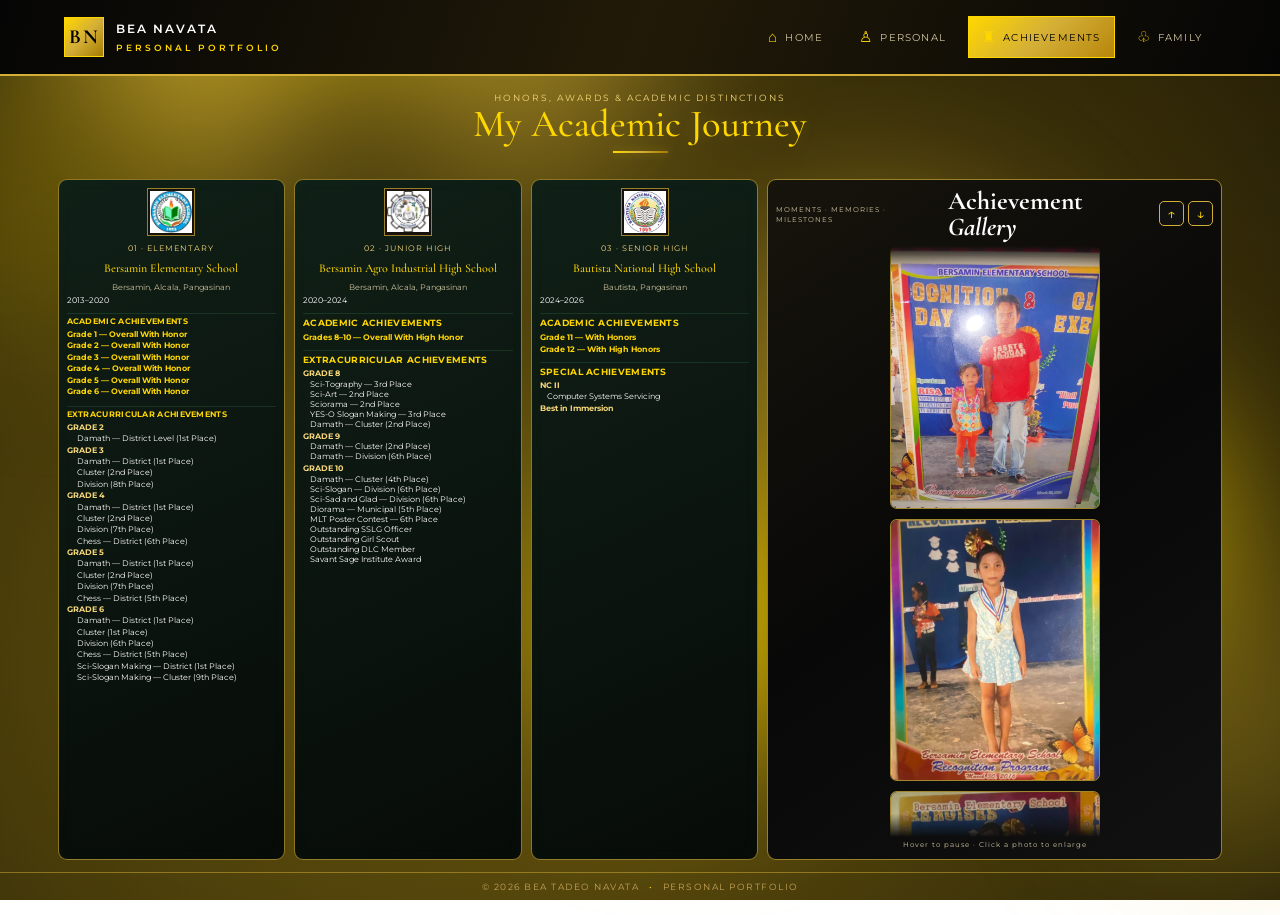
==== commit fa050993: "Update portfolio content and assets Co-authored-by: Copilot <223556219+Copilot@users.noreply.github." ====
--- a/achievements.html
+++ b/achievements.html
@@ -1,3 +1,4 @@
+
 <!DOCTYPE html>
 <html lang="en">
 <head>
@@ -8,44 +9,74 @@
 </head>
 
 <body>
+
 <div class="site-shell">
 
+    <!-- HEADER / NAVIGATION -->
     <header class="topbar">
+
         <a class="brand" href="index.html">
             <span class="brand-mark">BN</span>
-            <span>BEA NAVATA
+            <span>
+                BEA NAVATA
                 <small>PERSONAL PORTFOLIO</small>
             </span>
         </a>
 
         <nav class="nav">
-            <a href="index.html"><span>⌂</span> HOME</a>
-            <a href="personal.html"><span>♙</span> PERSONAL</a>
+            <a href="index.html">
+                <span>⌂</span> HOME
+            </a>
+
+            <a href="personal.html">
+                <span>♙</span> PERSONAL
+            </a>
+
             <a class="active" href="achievements.html">
                 <span>♜</span> ACHIEVEMENTS
             </a>
-            <a href="family.html"><span>♧</span> FAMILY</a>
+
+            <a href="family.html">
+                <span>♧</span> FAMILY
+            </a>
         </nav>
+
     </header>
 
+
+    <!-- MAIN CONTENT -->
     <main class="page-main achievements-main">
 
         <div class="page-heading achievement-heading">
-            <p class="eyebrow">HONORS, AWARDS & ACADEMIC DISTINCTIONS</p>
+
+            <p class="eyebrow">
+                HONORS, AWARDS & ACADEMIC DISTINCTIONS
+            </p>
+
             <h1>My Academic <em>Journey</em></h1>
+
             <div class="gold-rule"></div>
+
         </div>
 
+
         <div class="achievements-layout">
+
 
             <!-- ELEMENTARY: 20% -->
             <article class="school-card achievement-school elementary-card">
 
                 <div class="school-logo">
-                    <img src="images/achievements/elementary-logo.jpg"
+
+                    <img src="images/elementary-logo.jpg"
                          alt="Elementary school logo"
                          onerror="this.style.display='none';this.parentElement.classList.add('logo-placeholder')">
-                    <span class="logo-text">BES<br><small>SCHOOL LOGO</small></span>
+
+                    <span class="logo-text">
+                        BES<br>
+                        <small>SCHOOL LOGO</small>
+                    </span>
+
                 </div>
 
                 <p class="level">01 · ELEMENTARY</p>
@@ -53,9 +84,12 @@
                 <h2>Bersamin Elementary School</h2>
 
                 <p class="muted">Bersamin, Alcala, Pangasinan</p>
+
                 <p class="school-year">2013–2020</p>
 
-                <div class="award-block">
+
+                <div class="award-block">
+
                     <h3>Academic Achievements</h3>
 
                     <p class="award-grade">Grade 1 — Overall With Honor</p>
@@ -64,9 +98,12 @@
                     <p class="award-grade">Grade 4 — Overall With Honor</p>
                     <p class="award-grade">Grade 5 — Overall With Honor</p>
                     <p class="award-grade">Grade 6 — Overall With Honor</p>
-                </div>
-
-                <div class="award-block">
+
+                </div>
+
+
+                <div class="award-block">
+
                     <h3>Extracurricular Achievements</h3>
 
                     <p class="award-main">GRADE 2</p>
@@ -96,19 +133,27 @@
                     <p class="award-sub">Chess — District (5th Place)</p>
                     <p class="award-sub">Sci-Slogan Making — District (1st Place)</p>
                     <p class="award-sub">Sci-Slogan Making — Cluster (9th Place)</p>
+
                 </div>
 
             </article>
+
 
 
             <!-- JUNIOR HIGH: 20% -->
             <article class="school-card achievement-school junior-card">
 
                 <div class="school-logo">
-                    <img src="images/achievements/jhs-logo.jpg"
+
+                    <img src="images/jhs-logo.jpg"
                          alt="Junior high school logo"
                          onerror="this.style.display='none';this.parentElement.classList.add('logo-placeholder')">
-                    <span class="logo-text">BAIHS<br><small>SCHOOL LOGO</small></span>
+
+                    <span class="logo-text">
+                        BAIHS<br>
+                        <small>SCHOOL LOGO</small>
+                    </span>
+
                 </div>
 
                 <p class="level">02 · JUNIOR HIGH</p>
@@ -116,14 +161,23 @@
                 <h2>Bersamin Agro Industrial High School</h2>
 
                 <p class="muted">Bersamin, Alcala, Pangasinan</p>
+
                 <p class="school-year">2020–2024</p>
 
-                <div class="award-block">
+
+                <div class="award-block">
+
                     <h3>Academic Achievements</h3>
-                    <p class="award-grade">Grades 8–10 — Overall With High Honor</p>
-                </div>
-
-                <div class="award-block">
+
+                    <p class="award-grade">
+                        Grades 8–10 — Overall With High Honor
+                    </p>
+
+                </div>
+
+
+                <div class="award-block">
+
                     <h3>Extracurricular Achievements</h3>
 
                     <p class="award-main">GRADE 8</p>
@@ -147,19 +201,27 @@
                     <p class="award-sub">Outstanding Girl Scout</p>
                     <p class="award-sub">Outstanding DLC Member</p>
                     <p class="award-sub">Savant Sage Institute Award</p>
+
                 </div>
 
             </article>
+
 
 
             <!-- SENIOR HIGH: 20% -->
             <article class="school-card achievement-school senior-card">
 
                 <div class="school-logo">
-                    <img src="images/achievements/shs-logo.jpg"
+
+                    <img src="images/shs-logo.jpg"
                          alt="Senior high school logo"
                          onerror="this.style.display='none';this.parentElement.classList.add('logo-placeholder')">
-                    <span class="logo-text">BNHS<br><small>SCHOOL LOGO</small></span>
+
+                    <span class="logo-text">
+                        BNHS<br>
+                        <small>SCHOOL LOGO</small>
+                    </span>
+
                 </div>
 
                 <p class="level">03 · SENIOR HIGH</p>
@@ -167,45 +229,69 @@
                 <h2>Bautista National High School</h2>
 
                 <p class="muted">Bautista, Pangasinan</p>
+
                 <p class="school-year">2024–2026</p>
 
-                <div class="award-block">
+
+                <div class="award-block">
+
                     <h3>Academic Achievements</h3>
 
                     <p class="award-grade">Grade 11 — With Honors</p>
                     <p class="award-grade">Grade 12 — With High Honors</p>
-                </div>
-
-                <div class="award-block">
+
+                </div>
+
+
+                <div class="award-block">
+
                     <h3>Special Achievements</h3>
 
                     <p class="award-main">NC II</p>
                     <p class="award-sub">Computer Systems Servicing</p>
 
                     <p class="award-main">Best in Immersion</p>
+
                 </div>
 
             </article>
+
 
 
             <!-- PHOTO CAROUSEL: 40% -->
             <section class="portrait-gallery">
 
                 <div class="portrait-gallery-heading">
-                    <p class="eyebrow">MOMENTS · MEMORIES · MILESTONES</p>
+
+                    <p class="eyebrow">
+                        MOMENTS · MEMORIES · MILESTONES
+                    </p>
+
                     <h2>Achievement <em>Gallery</em></h2>
 
                     <div class="gallery-controls">
-                        <button id="prev" aria-label="Previous photos">↑</button>
-                        <button id="next" aria-label="Next photos">↓</button>
+
+                        <button id="prev" aria-label="Previous photos">
+                            ↑
+                        </button>
+
+                        <button id="next" aria-label="Next photos">
+                            ↓
+                        </button>
+
                     </div>
-                </div>
+
+                </div>
+
 
                 <div class="portrait-viewport carousel-viewport">
+
                     <div class="portrait-track carousel-track" id="track">
                         <!-- Photos are automatically inserted by script.js -->
                     </div>
-                </div>
+
+                </div>
+
 
                 <p class="gallery-tip">
                     Hover to pause · Click a photo to enlarge
@@ -217,30 +303,46 @@
 
     </main>
 
+
+
+    <!-- FOOTER -->
     <footer>
+
         © 2026 BEA TADEO NAVATA
+
         <span>•</span>
+
         PERSONAL PORTFOLIO
+
     </footer>
+
 
 
     <!-- IMAGE LIGHTBOX -->
     <div class="lightbox" id="lightbox">
 
-        <button class="lightbox-close" id="close" aria-label="Close">×</button>
-
-        <button class="lightbox-prev" id="lbprev">‹</button>
+        <button class="lightbox-close" id="close" aria-label="Close">
+            ×
+        </button>
+
+        <button class="lightbox-prev" id="lbprev" aria-label="Previous image">
+            ‹
+        </button>
 
         <img id="lightbox-img" src="" alt="Achievement photo">
 
-        <button class="lightbox-next" id="lbnext">›</button>
+        <button class="lightbox-next" id="lbnext" aria-label="Next image">
+            ›
+        </button>
 
         <p id="lightbox-caption"></p>
 
     </div>
 
-    <script src="script.js"></script>
-
 </div>
+
+<!-- JAVASCRIPT -->
+<script src="script.js"></script>
+
 </body>
-</html>+</html>
--- a/style.css
+++ b/style.css
@@ -2808,4 +2808,2909 @@
 .about-content p {
     line-height: 1.6 !important;
     overflow-wrap: break-word !important;
+}
+
+/* Let the personal profile grow naturally instead of clipping its cards. */
+.personal-page {
+    height: auto !important;
+    min-height: 100vh !important;
+    overflow-x: hidden !important;
+    overflow-y: auto !important;
+}
+
+.personal-page .site-shell {
+    height: auto !important;
+    min-height: 100vh !important;
+    overflow: visible !important;
+}
+
+.personal-page .page-main {
+    flex: 0 0 auto !important;
+    overflow: visible !important;
+}
+
+.personal-page .info-grid {
+    flex: 0 0 auto !important;
+    min-height: auto !important;
+    grid-template-rows: none !important;
+    grid-auto-rows: auto !important;
+    align-content: start !important;
+    overflow: visible !important;
+}
+
+.personal-page .info-card {
+    height: auto !important;
+    overflow: visible !important;
+}
+
+@media (min-width: 901px) {
+    .personal-page .info-grid {
+        grid-template-columns: repeat(3, minmax(0, 1fr)) !important;
+        grid-template-rows: auto auto !important;
+        align-items: stretch !important;
+        gap: 0 !important;
+    }
+
+    .personal-page .info-card:nth-child(1) {
+        grid-row: 1;
+        grid-column: 1;
+    }
+
+    .personal-page .info-card:nth-child(2) {
+        grid-row: 2;
+        grid-column: 1;
+    }
+
+    .personal-page .info-card:nth-child(3) {
+        grid-row: 1;
+        grid-column: 2;
+    }
+
+    .personal-page .info-card:nth-child(4) {
+        grid-row: 2;
+        grid-column: 2;
+    }
+
+    .personal-page .info-card:nth-child(5) {
+        grid-row: 1;
+        grid-column: 3;
+    }
+
+    .personal-page .info-card:nth-child(6) {
+        grid-row: 2;
+        grid-column: 3;
+    }
+}
+
+/* =========================================================
+   BEA NAVATA — PREMIUM INTERACTIVE GOLD ANIMATION LAYER
+   CSS ONLY — NO JAVASCRIPT REQUIRED
+========================================================= */
+
+/* 1. CONTINUOUS MOVING GOLD BACKGROUND */
+body {
+    background-color: #050505 !important;
+    background-image:
+        radial-gradient(
+            circle at 15% 20%,
+            rgba(212,175,55,.16),
+            transparent 32%
+        ),
+        radial-gradient(
+            circle at 85% 75%,
+            rgba(255,215,0,.10),
+            transparent 35%
+        ),
+        radial-gradient(
+            circle at 50% 50%,
+            rgba(166,124,0,.08),
+            transparent 45%
+        ) !important;
+    background-size: 200% 200%;
+    animation: goldBackgroundMotion 16s ease-in-out infinite alternate;
+}
+
+@keyframes goldBackgroundMotion {
+    0% {
+        background-position: 0% 0%;
+    }
+    50% {
+        background-position: 100% 50%;
+    }
+    100% {
+        background-position: 0% 100%;
+    }
+}
+
+/* 2. MOVING GOLD LIGHT */
+.site-shell {
+    position: relative;
+    isolation: isolate;
+}
+
+.site-shell::before {
+    content: "";
+    position: fixed;
+    inset: -50%;
+    z-index: -1;
+    pointer-events: none;
+    background: linear-gradient(
+        120deg,
+        transparent 40%,
+        rgba(255,215,0,.07) 50%,
+        transparent 60%
+    );
+    animation: goldLightSweep 18s linear infinite;
+}
+
+@keyframes goldLightSweep {
+    from {
+        transform: translateX(-12%) rotate(0deg);
+    }
+    to {
+        transform: translateX(12%) rotate(0deg);
+    }
+}
+
+/* 3. FLOATING GOLD PARTICLE EFFECT */
+body::before,
+body::after {
+    content: "";
+    position: fixed;
+    z-index: 0;
+    pointer-events: none;
+    border-radius: 50%;
+}
+
+body::before {
+    width: 5px;
+    height: 5px;
+    left: 12%;
+    bottom: -20px;
+    background: #FFD700;
+    box-shadow:
+        0 0 10px #FFD700,
+        120px -120px 0 1px rgba(212,175,55,.8),
+        280px -280px 0 1px rgba(255,215,0,.7),
+        480px -160px 0 2px rgba(212,175,55,.6),
+        680px -380px 0 1px rgba(255,215,0,.7);
+    animation: floatingParticles 18s linear infinite;
+}
+
+body::after {
+    width: 4px;
+    height: 4px;
+    right: 15%;
+    bottom: -20px;
+    background: #FFE58A;
+    box-shadow:
+        0 0 10px #FFD700,
+        -160px -180px 0 1px rgba(255,215,0,.7),
+        -350px -350px 0 2px rgba(212,175,55,.6),
+        -550px -100px 0 1px rgba(255,215,0,.7);
+    animation: floatingParticles 23s linear infinite reverse;
+}
+
+@keyframes floatingParticles {
+    0% {
+        transform: translateY(0) rotate(0deg);
+        opacity: 0;
+    }
+    15% {
+        opacity: .8;
+    }
+    80% {
+        opacity: .7;
+    }
+    100% {
+        transform: translateY(-110vh) rotate(360deg);
+        opacity: 0;
+    }
+}
+
+/* KEEP CONTENT ABOVE DECORATIVE PARTICLES */
+.topbar,
+.home-main,
+.page-main,
+footer {
+    position: relative;
+    z-index: 1;
+}
+
+/* 4. SMOOTH PAGE ENTRANCE */
+.site-shell {
+    animation: portfolioEntrance .8s ease both;
+}
+
+@keyframes portfolioEntrance {
+    from {
+        opacity: 0;
+        transform: translateY(15px);
+    }
+    to {
+        opacity: 1;
+        transform: translateY(0);
+    }
+}
+
+/* 5. NAVIGATION HOVER EFFECT */
+.nav a {
+    position: relative;
+    overflow: hidden;
+    transition:
+        color .35s ease,
+        background .35s ease,
+        border-color .35s ease,
+        transform .35s ease,
+        box-shadow .35s ease;
+}
+
+.nav a:hover {
+    transform: translateY(-3px);
+    box-shadow: 0 0 18px rgba(212,175,55,.3);
+    border-color: #FFD700;
+}
+
+/* ANIMATED UNDERLINE */
+.nav a::after {
+    content: "";
+    position: absolute;
+    bottom: 3px;
+    left: 50%;
+    width: 0;
+    height: 2px;
+    background: #FFD700;
+    box-shadow: 0 0 8px #FFD700;
+    transition: width .35s ease, left .35s ease;
+}
+
+.nav a:hover::after {
+    width: 75%;
+    left: 12.5%;
+}
+
+/* 6. NAVIGATION CARD ANIMATION */
+.nav-card {
+    transition:
+        transform .35s ease,
+        box-shadow .35s ease,
+        background .35s ease;
+}
+
+.nav-card:hover {
+    transform: translateY(-5px) scale(1.02);
+    box-shadow:
+        0 0 12px rgba(212,175,55,.3),
+        0 0 25px rgba(212,175,55,.12);
+}
+
+/* 7. GOLD GLOWING CARDS */
+.school-card,
+.info-card,
+.family-card {
+    transition:
+        transform .35s ease,
+        border-color .35s ease,
+        box-shadow .35s ease;
+}
+
+.school-card:hover,
+.info-card:hover,
+.family-card:hover {
+    border-color: #D4AF37 !important;
+    box-shadow:
+        0 0 14px rgba(212,175,55,.2),
+        0 8px 25px rgba(212,175,55,.10);
+    transform: translateY(-3px);
+}
+
+/* 8. IMAGE HOVER EFFECT */
+.hero-photo img,
+.profile-photo img,
+.school-logo img,
+.family-photo img,
+.gallery-photo img {
+    transition:
+        transform .5s ease,
+        filter .5s ease,
+        box-shadow .5s ease;
+}
+
+.hero-photo:hover img,
+.profile-photo:hover img,
+.family-photo:hover img,
+.gallery-photo:hover img {
+    transform: scale(1.045);
+    filter: brightness(1.08);
+}
+
+/* 9. GOLD IMAGE GLOW */
+.hero-photo:hover,
+.profile-photo:hover,
+.school-logo:hover,
+.family-photo:hover,
+.gallery-photo:hover {
+    border-color: #FFD700 !important;
+    box-shadow: 0 0 18px rgba(212,175,55,.3);
+}
+
+/* 10. BUTTON CLICK FEEDBACK */
+button,
+.outline-btn,
+.gallery-controls button,
+.lightbox button,
+.modal-close {
+    transition:
+        transform .2s ease,
+        background .25s ease,
+        color .25s ease,
+        box-shadow .25s ease;
+}
+
+button:hover,
+.outline-btn:hover {
+    box-shadow: 0 0 15px rgba(255,215,0,.3);
+}
+
+button:active,
+.outline-btn:active,
+.gallery-controls button:active,
+.lightbox button:active {
+    transform: scale(.92);
+}
+
+/* 11. ANIMATED GOLD BORDER */
+.hero-photo,
+.profile-intro,
+.info-card,
+.school-card,
+.family-card,
+.portrait-gallery {
+    transition: border-color .35s ease, box-shadow .35s ease;
+}
+
+.hero-photo:hover,
+.profile-intro:hover,
+.info-card:hover,
+.school-card:hover,
+.family-card:hover,
+.portrait-gallery:hover {
+    border-color: #D4AF37 !important;
+    box-shadow: 0 0 16px rgba(212,175,55,.16);
+}
+
+/* 12. GALLERY MOVEMENT */
+.gallery-photo {
+    transition:
+        transform .35s ease,
+        border-color .35s ease,
+        box-shadow .35s ease;
+}
+
+.gallery-photo:hover {
+    transform: translateY(-5px);
+    border-color: #FFD700 !important;
+    box-shadow: 0 0 18px rgba(255,215,0,.25);
+}
+
+/* 13. LIGHTBOX ENTRANCE */
+.lightbox.open img,
+#lightbox.open img {
+    animation: lightboxZoom .4s ease both;
+}
+
+@keyframes lightboxZoom {
+    from {
+        opacity: 0;
+        transform: scale(.92);
+    }
+    to {
+        opacity: 1;
+        transform: scale(1);
+    }
+}
+
+/* 14. GOLD TEXT HIGHLIGHT */
+.hero-copy h1 em,
+.page-heading h1 em,
+.gallery-heading h2 em {
+    text-shadow: 0 0 16px rgba(255,215,0,.18);
+}
+
+/* 15. SMOOTH ACHIEVEMENT CAROUSEL */
+.carousel-track,
+.portrait-track {
+    will-change: transform;
+}
+
+/* 16. ACCESSIBILITY */
+@media (prefers-reduced-motion: reduce) {
+    body,
+    body::before,
+    body::after,
+    .site-shell,
+    .site-shell::before {
+        animation: none !important;
+    }
+
+    *,
+    *::before,
+    *::after {
+        transition-duration: .01ms !important;
+    }
+}
+
+/* =========================================
+   STRONGER MOVING BLACK & GOLD BACKGROUND
+   ========================================= */
+
+body {
+    background:
+        radial-gradient(
+            circle at 15% 25%,
+            rgba(212, 175, 55, 0.25),
+            transparent 35%
+        ),
+        radial-gradient(
+            circle at 85% 75%,
+            rgba(255, 215, 0, 0.20),
+            transparent 40%
+        ),
+        linear-gradient(
+            125deg,
+            #050505,
+            #171205,
+            #080808,
+            #241900,
+            #050505
+        ) !important;
+
+    background-size: 250% 250% !important;
+    animation: goldBackgroundMove 12s ease-in-out infinite !important;
+}
+
+@keyframes goldBackgroundMove {
+    0% {
+        background-position: 0% 50%;
+    }
+    25% {
+        background-position: 100% 0%;
+    }
+    50% {
+        background-position: 100% 100%;
+    }
+    75% {
+        background-position: 0% 100%;
+    }
+    100% {
+        background-position: 0% 50%;
+    }
+}
+
+/* STRONGER GOLD LIGHTING */
+.site-shell {
+    position: relative;
+    isolation: isolate;
+}
+
+.site-shell::before {
+    content: "";
+    position: fixed;
+    inset: -50%;
+    z-index: -1;
+    pointer-events: none;
+
+    background:
+        radial-gradient(
+            ellipse at 20% 30%,
+            rgba(255, 215, 0, 0.20),
+            transparent 30%
+        ),
+        radial-gradient(
+            ellipse at 80% 70%,
+            rgba(212, 175, 55, 0.22),
+            transparent 35%
+        );
+
+    background-size: 200% 200%;
+    animation: goldGlowMove 9s ease-in-out infinite alternate;
+}
+
+@keyframes goldGlowMove {
+    0% {
+        transform: translate(-8%, -5%) rotate(0deg);
+        opacity: 0.5;
+    }
+    100% {
+        transform: translate(8%, 5%) rotate(12deg);
+        opacity: 1;
+    }
+}
+
+/* FLOATING GOLD LIGHT EFFECT */
+body::before,
+body::after {
+    content: "";
+    position: fixed;
+    width: 280px;
+    height: 280px;
+    border-radius: 50%;
+    pointer-events: none;
+    z-index: 0;
+    filter: blur(75px);
+}
+
+body::before {
+    top: 5%;
+    left: -100px;
+    background: rgba(255, 215, 0, 0.20);
+    animation: floatingGoldOne 10s ease-in-out infinite alternate;
+}
+
+body::after {
+    right: -100px;
+    bottom: 5%;
+    background: rgba(212, 175, 55, 0.23);
+    animation: floatingGoldTwo 12s ease-in-out infinite alternate;
+}
+
+@keyframes floatingGoldOne {
+    from {
+        transform: translate(0, 0);
+    }
+    to {
+        transform: translate(160px, 180px);
+    }
+}
+
+@keyframes floatingGoldTwo {
+    from {
+        transform: translate(0, 0);
+    }
+    to {
+        transform: translate(-170px, -150px);
+    }
+}
+
+/* KEEP WEBSITE CONTENT ABOVE DECORATIVE LIGHTS */
+.site-shell > * {
+    position: relative;
+    z-index: 1;
+}
+
+/* ACCESSIBILITY */
+@media (prefers-reduced-motion: reduce) {
+    body,
+    .site-shell::before,
+    body::before,
+    body::after {
+        animation: none !important;
+    }
+}
+
+/* =========================================
+   FIX: KEEP GOLD ANIMATIONS BEHIND CONTENT
+   ========================================= */
+
+/* Keep decorative background effects behind the website */
+body {
+    position: relative;
+    isolation: isolate;
+}
+
+/* Keep the moving gold lights behind everything */
+body::before,
+body::after {
+    z-index: -1 !important;
+    pointer-events: none !important;
+}
+
+/* Keep the animated glow behind the content */
+.site-shell {
+    position: relative;
+    isolation: isolate;
+    z-index: 0;
+}
+
+/* Keep all website content visible and clickable */
+.site-shell > * {
+    position: relative;
+    z-index: 1;
+}
+
+/* Prevent decorative effects from blocking clicks */
+.site-shell::before {
+    pointer-events: none !important;
+}
+
+/* Make sure photos remain visible */
+img {
+    position: relative;
+    z-index: 2;
+}
+
+/* GOLD CLICK RIPPLE */
+.gold-click-ripple {
+    position: fixed;
+    width: 12px;
+    height: 12px;
+    border: 2px solid #FFD700;
+    border-radius: 50%;
+    transform: translate(-50%, -50%);
+    pointer-events: none;
+    z-index: 99999;
+    animation: goldRipple 0.8s ease-out forwards;
+}
+
+@keyframes goldRipple {
+    to {
+        width: 100px;
+        height: 100px;
+        opacity: 0;
+        box-shadow: 0 0 25px #D4AF37;
+    }
+}
+
+/* MOUSE GLOW */
+body::after {
+    background-image: radial-gradient(
+        circle 160px at var(--mouse-x, 50%) var(--mouse-y, 50%),
+        rgba(255, 215, 0, 0.10),
+        transparent 75%
+    );
+}
+
+/* KEEP ALL WEBSITE CONTENT VISIBLE */
+body {
+    opacity: 1 !important;
+    transition: opacity 0.5s ease;
+}
+
+body.page-loaded {
+    opacity: 1;
+}
+
+/* ACCESSIBILITY */
+@media (prefers-reduced-motion: reduce) {
+    .gold-click-ripple {
+        display: none;
+    }
+
+    body {
+        transition: none;
+    }
+}
+
+/* RESTORE WEBSITE AND PHOTO VISIBILITY */
+
+body {
+    opacity: 1 !important;
+}
+
+body.page-loaded {
+    opacity: 1 !important;
+}
+
+/* Keep images visible */
+img {
+    visibility: visible;
+}
+
+/* =========================================
+   HOMEPAGE PROFILE — GOLD GLASS FRAME
+   ========================================= */
+
+.hero-photo {
+    position: relative;
+    isolation: isolate;
+    padding: 14px;
+    border: 1px solid rgba(212, 175, 115, 0.75);
+    border-radius: 24px;
+    background: rgba(255, 255, 255, 0.07);
+    backdrop-filter: blur(16px);
+    -webkit-backdrop-filter: blur(16px);
+    box-shadow:
+        0 0 20px rgba(212, 175, 115, 0.20),
+        0 0 45px rgba(212, 175, 115, 0.10),
+        inset 0 0 20px rgba(255, 255, 255, 0.06);
+    overflow: hidden;
+    transition: all 0.4s ease;
+}
+
+/* Glass reflection */
+.hero-photo::before {
+    content: "";
+    position: absolute;
+    inset: 0;
+    border-radius: inherit;
+    background: linear-gradient(
+        135deg,
+        rgba(255,255,255,0.20),
+        transparent 35%,
+        rgba(212,175,115,0.08) 70%,
+        transparent
+    );
+    pointer-events: none;
+    z-index: 2;
+}
+
+/* Gold glowing outline */
+.hero-photo::after {
+    content: "";
+    position: absolute;
+    inset: 5px;
+    border: 1px solid rgba(255, 215, 130, 0.30);
+    border-radius: 18px;
+    pointer-events: none;
+    z-index: 3;
+}
+
+/* Profile picture */
+.hero-photo img {
+    position: relative;
+    z-index: 1;
+    width: 100%;
+    height: 100%;
+    object-fit: cover;
+    border-radius: 16px;
+    display: block;
+}
+
+/* Hover glow */
+.hero-photo:hover {
+    transform: translateY(-6px);
+    border-color: #f5d47a;
+    box-shadow:
+        0 0 25px rgba(255, 215, 130, 0.35),
+        0 15px 45px rgba(0, 0, 0, 0.45),
+        inset 0 0 25px rgba(255, 255, 255, 0.10);
+}
+
+/* =========================================
+   HOMEPAGE NAME — LUXURY GOLD GLOW
+   ========================================= */
+
+.hero-copy h1 {
+    position: relative;
+    isolation: isolate;
+    color: #fff8e7;
+    text-shadow:
+        0 0 8px rgba(255, 215, 130, 0.35),
+        0 0 20px rgba(212, 175, 115, 0.30),
+        0 0 40px rgba(212, 175, 115, 0.20);
+    animation: nameGoldGlow 3s ease-in-out infinite alternate;
+}
+
+.hero-copy h1 em {
+    color: #e8bd50;
+    font-style: italic;
+    text-shadow:
+        0 0 10px rgba(255, 215, 100, 0.65),
+        0 0 25px rgba(212, 175, 115, 0.45),
+        0 0 45px rgba(212, 175, 115, 0.25);
+}
+
+/* Soft golden light behind the name */
+.hero-copy h1::before {
+    content: "";
+    position: absolute;
+    z-index: -1;
+    width: 85%;
+    height: 100%;
+    top: 5%;
+    left: 5%;
+    background: radial-gradient(
+        ellipse,
+        rgba(212, 175, 55, 0.18),
+        transparent 70%
+    );
+    filter: blur(25px);
+    pointer-events: none;
+}
+
+@keyframes nameGoldGlow {
+    from {
+        text-shadow:
+            0 0 8px rgba(255, 215, 130, 0.25),
+            0 0 18px rgba(212, 175, 115, 0.20);
+    }
+    to {
+        text-shadow:
+            0 0 12px rgba(255, 215, 130, 0.55),
+            0 0 30px rgba(212, 175, 115, 0.40);
+    }
+}
+
+/* =========================================
+   CINEMATIC GOLD PAGE TRANSITION
+   ========================================= */
+
+.page-transition {
+    position: fixed;
+    inset: 0;
+    z-index: 99999;
+    background: rgba(5, 5, 5, 0.96);
+    backdrop-filter: blur(15px);
+    display: flex;
+    flex-direction: column;
+    align-items: center;
+    justify-content: center;
+    opacity: 0;
+    visibility: hidden;
+    transition: opacity 0.45s ease, visibility 0.45s ease;
+}
+
+.page-transition.active {
+    opacity: 1;
+    visibility: visible;
+}
+
+.transition-text {
+    color: #e8bd70;
+    font-family: 'Cormorant Garamond', serif;
+    font-size: clamp(28px, 5vw, 55px);
+    letter-spacing: 8px;
+    text-align: center;
+    text-shadow: 0 0 20px rgba(212,175,115,.7);
+    animation: transitionReveal 0.8s ease both;
+}
+
+.transition-subtitle {
+    color: #d0c4ad;
+    font-size: 11px;
+    letter-spacing: 5px;
+    margin-top: 15px;
+    animation: transitionReveal 1s ease both;
+}
+
+.transition-line {
+    width: 0;
+    height: 2px;
+    margin-top: 25px;
+    background: linear-gradient(90deg, transparent, #e8bd70, #fff2c9, #e8bd70, transparent);
+    box-shadow: 0 0 15px #d4af73;
+    animation: transitionLine 0.8s ease forwards;
+}
+
+@keyframes transitionReveal {
+    from {
+        opacity: 0;
+        transform: translateY(25px);
+        letter-spacing: 15px;
+    }
+    to {
+        opacity: 1;
+        transform: translateY(0);
+    }
+}
+
+@keyframes transitionLine {
+    to {
+        width: min(280px, 70vw);
+    }
+}
+
+/* =========================================
+   FIX: ACHIEVEMENTS PAGE TRANSITION
+   ========================================= */
+
+.page-transition {
+    position: fixed !important;
+    inset: 0 !important;
+    z-index: 999999 !important;
+    display: flex !important;
+    flex-direction: column;
+    align-items: center;
+    justify-content: center;
+    background: rgba(5, 5, 5, 0.97);
+    backdrop-filter: blur(18px);
+    -webkit-backdrop-filter: blur(18px);
+    opacity: 0;
+    visibility: hidden;
+    pointer-events: none;
+    transition: opacity 0.45s ease, visibility 0.45s ease;
+}
+
+.page-transition.active {
+    opacity: 1;
+    visibility: visible;
+    pointer-events: auto;
+}
+
+.transition-text {
+    color: #e8bd70;
+    font-family: 'Cormorant Garamond', serif;
+    font-size: clamp(26px, 5vw, 55px);
+    letter-spacing: 6px;
+    text-align: center;
+    text-shadow: 0 0 25px rgba(212,175,115,.8);
+    animation: transitionReveal 0.8s ease both;
+}
+
+.transition-subtitle {
+    color: #d0c4ad;
+    font-size: 11px;
+    letter-spacing: 5px;
+    margin-top: 15px;
+}
+
+.transition-line {
+    height: 2px;
+    width: 0;
+    margin-top: 25px;
+    background: linear-gradient(
+        90deg,
+        transparent,
+        #e8bd70,
+        #fff2c9,
+        #e8bd70,
+        transparent
+    );
+    box-shadow: 0 0 15px #d4af73;
+    animation: transitionLine 0.8s ease forwards;
+}
+
+/* =========================================
+   FAMILY & FRIENDS - 50/50 LAYOUT
+========================================= */
+
+.family-page {
+    overflow: hidden;
+}
+
+.family-heading {
+    margin-bottom: 18px;
+}
+
+.family-layout {
+    display: grid;
+    grid-template-columns: 1fr 1fr;
+    gap: 28px;
+    width: 100%;
+    align-items: stretch;
+}
+
+.family-section,
+.friends-section {
+    min-width: 0;
+    padding: 18px;
+    border: 1px solid rgba(212, 175, 115, 0.35);
+    border-radius: 16px;
+    background: rgba(15, 15, 15, 0.88);
+    box-shadow: 0 0 22px rgba(212, 175, 115, 0.07);
+}
+
+.family-section-heading {
+    display: flex;
+    align-items: center;
+    justify-content: space-between;
+    gap: 8px;
+    margin-bottom: 15px;
+    border-bottom: 1px solid rgba(212, 175, 115, 0.3);
+    padding-bottom: 10px;
+}
+
+.family-section-heading h2 {
+    color: #D4AF73;
+    font-size: 20px;
+    letter-spacing: 2px;
+    margin: 0;
+}
+
+.family-section-heading span {
+    color: #A0A0A0;
+    font-size: 9px;
+    letter-spacing: 1px;
+    text-align: right;
+}
+
+.family-members {
+    display: flex;
+    flex-direction: column;
+    gap: 12px;
+}
+
+.family-member {
+    display: grid;
+    grid-template-columns: 40% 1fr;
+    align-items: center;
+    gap: 13px;
+    min-width: 0;
+    padding: 9px;
+    border: 1px solid rgba(212, 175, 115, 0.18);
+    border-radius: 12px;
+    background: rgba(255, 255, 255, 0.025);
+    transition: 0.3s ease;
+}
+
+.family-member:hover {
+    transform: translateY(-3px);
+    border-color: #D4AF73;
+    box-shadow: 0 0 15px rgba(212, 175, 115, 0.16);
+}
+
+.family-member-photo {
+    width: 100%;
+    aspect-ratio: 16 / 9;
+    overflow: hidden;
+    border-radius: 9px;
+    border: 1px solid rgba(212, 175, 115, 0.55);
+}
+
+.family-member-photo img {
+    display: block;
+    width: 100%;
+    height: 100%;
+    object-fit: cover;
+    transition: transform 0.4s ease;
+}
+
+.family-member:hover .family-member-photo img {
+    transform: scale(1.06);
+}
+
+.family-member-info {
+    min-width: 0;
+}
+
+.family-member-info .level {
+    color: #D4AF73;
+    font-size: 9px;
+    letter-spacing: 2px;
+    margin: 0 0 5px;
+}
+
+.family-member-info h3 {
+    color: #FFFFFF;
+    font-size: 14px;
+    margin: 0 0 6px;
+}
+
+.family-member-info > p:last-child {
+    color: #A0A0A0;
+    font-size: 10px;
+    line-height: 1.5;
+    margin: 0;
+}
+
+/* FRIENDS CAROUSEL */
+
+.friends-carousel {
+    position: relative;
+    width: 100%;
+    aspect-ratio: 16 / 9;
+    overflow: hidden;
+    border: 1px solid rgba(212, 175, 115, 0.65);
+    border-radius: 13px;
+    background: #101010;
+    box-shadow: 0 0 18px rgba(212, 175, 115, 0.12);
+}
+
+.friends-track {
+    display: flex;
+    width: 100%;
+    height: 100%;
+    transition: transform 0.65s cubic-bezier(0.22, 0.61, 0.36, 1);
+}
+
+.friend-slide {
+    position: relative;
+    flex: 0 0 100%;
+    width: 100%;
+    height: 100%;
+}
+
+.friend-slide img {
+    display: block;
+    width: 100%;
+    height: 100%;
+    object-fit: cover;
+}
+
+.friend-caption {
+    position: absolute;
+    left: 0;
+    right: 0;
+    bottom: 0;
+    padding: 35px 15px 13px;
+    color: #D4AF73;
+    font-size: 12px;
+    font-weight: bold;
+    letter-spacing: 3px;
+    text-align: center;
+    background: linear-gradient(transparent, rgba(0, 0, 0, 0.88));
+}
+
+.friends-arrow {
+    position: absolute;
+    top: 50%;
+    transform: translateY(-50%);
+    width: 38px;
+    height: 38px;
+    border: 1px solid #D4AF73;
+    border-radius: 50%;
+    color: #D4AF73;
+    background: rgba(0, 0, 0, 0.75);
+    font-size: 17px;
+    cursor: pointer;
+    z-index: 5;
+    transition: 0.3s ease;
+}
+
+.friends-arrow:hover {
+    color: #080808;
+    background: #D4AF73;
+    box-shadow: 0 0 17px rgba(212, 175, 115, 0.6);
+}
+
+.friends-prev {
+    left: 12px;
+}
+
+.friends-next {
+    right: 12px;
+}
+
+.friends-controls {
+    display: flex;
+    align-items: center;
+    justify-content: space-between;
+    gap: 10px;
+    margin-top: 15px;
+}
+
+#friend-counter {
+    color: #D4AF73;
+    font-size: 11px;
+    letter-spacing: 2px;
+}
+
+.friends-dots {
+    display: flex;
+    align-items: center;
+    gap: 7px;
+}
+
+.friends-dots button {
+    width: 7px;
+    height: 7px;
+    padding: 0;
+    border: 0;
+    border-radius: 50%;
+    background: #686868;
+    cursor: pointer;
+    transition: 0.3s ease;
+}
+
+.friends-dots button.active {
+    width: 21px;
+    border-radius: 10px;
+    background: #D4AF73;
+    box-shadow: 0 0 8px rgba(212, 175, 115, 0.5);
+}
+
+.friends-description {
+    color: #A0A0A0;
+    font-size: 12px;
+    line-height: 1.6;
+    margin-top: 20px;
+    text-align: center;
+}
+
+.family-closing {
+    margin-top: 16px;
+}
+
+/* RESPONSIVE */
+
+@media (max-width: 850px) {
+    .family-page {
+        overflow: visible;
+    }
+
+    .family-layout {
+        grid-template-columns: 1fr;
+    }
+}
+
+@media (max-width: 500px) {
+    .family-member {
+        grid-template-columns: 38% 1fr;
+    }
+
+    .family-member-info h3 {
+        font-size: 12px;
+    }
+
+    .family-member-info > p:last-child {
+        font-size: 9px;
+    }
+}
+
+/* =========================================
+   FAMILY PAGE - FIX SCREEN CUTTING
+========================================= */
+
+.family-page {
+    box-sizing: border-box;
+    padding-top: 5px;
+    padding-bottom: 8px;
+    overflow: hidden;
+}
+
+.family-heading {
+    margin-top: 0 !important;
+    margin-bottom: 12px !important;
+}
+
+.family-heading h1 {
+    margin-top: 5px;
+    margin-bottom: 5px;
+}
+
+.family-heading .muted {
+    margin-top: 5px;
+    margin-bottom: 0;
+}
+
+.family-layout {
+    display: grid;
+    grid-template-columns: 1fr 1fr;
+    gap: 20px;
+    align-items: stretch;
+    min-height: 0;
+}
+
+.family-section,
+.friends-section {
+    padding: 12px;
+    min-width: 0;
+    min-height: 0;
+    overflow: hidden;
+}
+
+/* FAMILY CARDS */
+
+.family-section-heading {
+    margin-bottom: 10px;
+    padding-bottom: 8px;
+}
+
+.family-members {
+    display: flex;
+    flex-direction: column;
+    gap: 8px;
+}
+
+.family-member {
+    grid-template-columns: 34% 1fr;
+    gap: 10px;
+    padding: 7px;
+    min-height: 0;
+    height: 112px;
+    box-sizing: border-box;
+}
+
+.family-member-photo {
+    width: 100%;
+    height: 96px;
+    aspect-ratio: auto;
+    overflow: hidden;
+}
+
+.family-member-photo img {
+    width: 100%;
+    height: 100%;
+    object-fit: cover;
+}
+
+.family-member-info .level {
+    font-size: 9px;
+    margin-bottom: 4px;
+}
+
+.family-member-info h3 {
+    font-size: 13px;
+    margin-bottom: 4px;
+}
+
+.family-member-info > p:last-child {
+    font-size: 9px;
+    line-height: 1.35;
+}
+
+/* FRIENDS CAROUSEL */
+
+.friends-carousel {
+    width: 100%;
+    height: auto;
+    max-height: 340px;
+    aspect-ratio: 2 / 1;
+    overflow: hidden;
+}
+
+.friends-track,
+.friend-slide {
+    height: 100%;
+}
+
+.friend-slide img {
+    width: 100%;
+    height: 100%;
+    object-fit: cover;
+}
+
+.friends-controls {
+    margin-top: 10px;
+}
+
+.friends-description {
+    font-size: 11px;
+    margin-top: 12px;
+    line-height: 1.4;
+}
+
+.family-closing {
+    margin-top: 10px;
+    margin-bottom: 0;
+}
+
+/* KEEP THE TWO COLUMNS ON DESKTOP */
+
+@media (min-width: 851px) {
+    .family-layout {
+        grid-template-columns: minmax(0, 1fr) minmax(0, 1fr);
+    }
+}
+
+/* MOBILE AND SMALL SCREENS */
+
+@media (max-width: 850px) {
+    .family-page {
+        overflow: visible;
+    }
+
+    .family-layout {
+        grid-template-columns: 1fr;
+    }
+
+    .family-section,
+    .friends-section {
+        overflow: visible;
+    }
+
+    .family-member {
+        height: auto;
+        min-height: 112px;
+    }
+
+    .friends-carousel {
+        max-height: none;
+        aspect-ratio: 16 / 9;
+    }
+}
+
+/* =========================================
+   ENLARGE FAMILY PHOTOS
+========================================= */
+
+.family-member {
+    grid-template-columns: 42% 1fr;
+    height: auto;
+    min-height: 135px;
+    padding: 9px;
+    gap: 12px;
+}
+
+.family-member-photo {
+    width: 100%;
+    height: auto;
+    aspect-ratio: 16 / 9;
+    overflow: hidden;
+}
+
+.family-member-photo img {
+    display: block;
+    width: 100%;
+    height: 100%;
+    object-fit: cover;
+}
+
+/* Keep family text properly aligned */
+.family-member-info {
+    min-width: 0;
+}
+
+.family-member-info h3 {
+    font-size: 14px;
+}
+
+/* Keep the family cards compact on smaller screens */
+@media (max-width: 850px) {
+    .family-member {
+        grid-template-columns: 42% 1fr;
+        min-height: 0;
+    }
+}
+
+/* =========================================
+   FAMILY CAROUSEL
+========================================= */
+
+.family-carousel {
+    position: relative;
+    width: 100%;
+    aspect-ratio: 16 / 9;
+    overflow: hidden;
+    border: 1px solid rgba(212, 175, 115, 0.65);
+    border-radius: 13px;
+    background: #101010;
+    box-shadow: 0 0 18px rgba(212, 175, 115, 0.12);
+}
+
+.family-track {
+    display: flex;
+    width: 100%;
+    height: 100%;
+    transition: transform 0.65s cubic-bezier(0.22, 0.61, 0.36, 1);
+}
+
+.family-slide {
+    position: relative;
+    flex: 0 0 100%;
+    width: 100%;
+    height: 100%;
+}
+
+.family-slide img {
+    display: block;
+    width: 100%;
+    height: 100%;
+    object-fit: cover;
+}
+
+.family-caption {
+    position: absolute;
+    left: 0;
+    right: 0;
+    bottom: 0;
+    padding: 35px 18px 15px;
+    background: linear-gradient(transparent, rgba(0,0,0,0.94));
+    text-align: center;
+}
+
+.family-caption p {
+    color: #D4AF73;
+    font-size: 10px;
+    letter-spacing: 3px;
+    margin: 0 0 5px;
+}
+
+.family-caption h3 {
+    color: white;
+    font-size: 17px;
+    margin: 0 0 5px;
+}
+
+.family-caption span {
+    color: #D0D0D0;
+    font-size: 11px;
+}
+
+.family-prev {
+    left: 12px;
+}
+
+.family-next {
+    right: 12px;
+}
+
+.family-carousel + .friends-controls {
+    margin-top: 12px;
+}
+
+@media (max-width: 850px) {
+    .family-carousel {
+        aspect-ratio: 16 / 9;
+    }
+}
+
+/* =========================================
+   FAMILY & FRIENDS - MATCHED ALIGNMENT
+========================================= */
+
+.family-layout {
+    display: grid;
+    grid-template-columns: repeat(2, minmax(0, 1fr));
+    align-items: stretch;
+    gap: 20px;
+}
+
+.family-section,
+.friends-section {
+    display: flex;
+    flex-direction: column;
+    box-sizing: border-box;
+    min-width: 0;
+    height: 100%;
+}
+
+/* Make both carousel photo areas identical */
+
+.family-carousel,
+.friends-carousel {
+    width: 100%;
+    height: auto;
+    aspect-ratio: 2 / 1;
+    max-height: none;
+    flex: none;
+    box-sizing: border-box;
+    overflow: hidden;
+}
+
+/* Make both tracks fill their carousel */
+
+.family-track,
+.friends-track {
+    display: flex;
+    width: 100%;
+    height: 100%;
+    will-change: transform;
+    transition: transform 0.30s ease-in-out !important;
+}
+
+.family-slide,
+.friend-slide {
+    flex: 0 0 100%;
+    width: 100%;
+    height: 100%;
+    min-width: 100%;
+}
+
+.family-slide img,
+.friend-slide img {
+    display: block;
+    width: 100%;
+    height: 100%;
+    object-fit: cover;
+}
+
+/* Match the counter and dots */
+
+.family-section .friends-controls,
+.friends-section .friends-controls {
+    display: flex;
+    align-items: center;
+    justify-content: space-between;
+    min-height: 25px;
+    margin-top: 12px;
+    flex-shrink: 0;
+}
+
+.family-section .friends-description,
+.friends-section .friends-description {
+    min-height: 36px;
+    margin-top: 12px;
+    text-align: center;
+}
+
+/* Keep arrows responsive */
+
+.family-carousel .friends-arrow,
+.friends-carousel .friends-arrow {
+    transition: background 0.2s ease,
+                color 0.2s ease,
+                box-shadow 0.2s ease;
+}
+
+/* Mobile layout */
+
+@media (max-width: 850px) {
+    .family-layout {
+        grid-template-columns: 1fr;
+    }
+
+    .family-carousel,
+    .friends-carousel {
+        aspect-ratio: 16 / 9;
+    }
+}
+
+/* FAST FRIENDS AND FAMILY CAROUSEL */
+
+#friends-track,
+#family-track {
+    transition: transform 0.12s linear !important;
+    will-change: transform;
+}
+.family-carousel,
+.friends-carousel {
+    position: relative;
+    overflow: hidden;
+}
+
+.family-track,
+.friends-track {
+    display: flex;
+    width: 100%;
+    transition: transform 0.3s ease-in-out;
+    will-change: transform;
+}
+
+.family-slide,
+.friend-slide {
+    flex: 0 0 100%;
+    min-width: 100%;
+}
+
+.friends-arrow {
+    position: absolute;
+    z-index: 20;
+    cursor: pointer;
+    pointer-events: auto;
+}
+
+/* =========================================
+   FAMILY & FRIENDS - STATIC PHOTO GRID
+   ADD THIS AT THE BOTTOM OF style.css
+========================================= */
+
+.family-page {
+    display: flex !important;
+    flex-direction: column !important;
+    flex: 1 1 auto !important;
+    min-height: 0 !important;
+    overflow: hidden !important;
+    padding: 10px 3% !important;
+    gap: 7px !important;
+}
+
+.family-heading {
+    flex: 0 0 auto !important;
+    margin: 0 0 5px !important;
+}
+
+.family-heading h1 {
+    font-size: clamp(30px, 3vw, 43px) !important;
+}
+
+.family-heading .gold-rule {
+    margin: 7px auto !important;
+}
+
+.family-gallery {
+    flex: 1 1 auto !important;
+    min-height: 0 !important;
+    display: grid !important;
+    grid-template-rows: 4fr 3fr 3fr !important;
+    gap: 9px !important;
+    overflow: hidden !important;
+}
+
+.family-gallery-section,
+.friends-gallery-section {
+    display: flex !important;
+    flex-direction: column !important;
+    min-height: 0 !important;
+    overflow: hidden !important;
+}
+
+.family-gallery-heading {
+    display: flex;
+    align-items: center;
+    justify-content: space-between;
+    flex: 0 0 auto;
+    margin-bottom: 5px;
+}
+
+.family-gallery-heading h2 {
+    color: var(--gold);
+    font-family: var(--heading);
+    font-size: 19px;
+    margin: 0;
+    letter-spacing: 1px;
+}
+
+.family-gallery-heading span {
+    color: var(--muted);
+    font-size: 8px;
+    letter-spacing: 2px;
+}
+
+.family-photo-grid {
+    flex: 1;
+    min-height: 0;
+    display: grid;
+    grid-template-columns: repeat(3, minmax(0, 1fr));
+    gap: 10px;
+}
+
+.family-photo-card {
+    position: relative;
+    min-width: 0;
+    min-height: 0;
+    overflow: hidden;
+    border: 1px solid var(--gold);
+    border-radius: 8px;
+    background: #101010;
+    box-shadow: 0 0 12px rgba(212, 175, 115, 0.10);
+}
+
+.family-photo-card img {
+    width: 100%;
+    height: 100%;
+    display: block;
+    object-fit: cover;
+    object-position: center;
+    transition: transform 0.4s ease;
+}
+
+.family-photo-card:hover img,
+.friend-photo-card:hover img {
+    transform: scale(1.04);
+}
+
+.family-photo-caption {
+    position: absolute;
+    left: 0;
+    right: 0;
+    bottom: 0;
+    padding: 22px 10px 8px;
+    text-align: center;
+    background: linear-gradient(
+        transparent,
+        rgba(0, 0, 0, 0.95)
+    );
+}
+
+.family-photo-caption p {
+    color: var(--gold);
+    font-size: 8px;
+    letter-spacing: 2px;
+    margin: 0 0 2px;
+}
+
+.family-photo-caption h3 {
+    color: #fff;
+    font-size: 12px;
+    margin: 0 0 3px;
+}
+
+.family-photo-caption span {
+    color: #ddd;
+    font-size: 8px;
+    line-height: 1.3;
+    display: block;
+}
+
+.friends-photo-grid {
+    flex: 1;
+    min-height: 0;
+    display: grid;
+    grid-template-columns: repeat(4, minmax(0, 1fr));
+    gap: 10px;
+}
+
+.friend-photo-card {
+    position: relative;
+    min-width: 0;
+    min-height: 0;
+    overflow: hidden;
+    border: 1px solid var(--gold);
+    border-radius: 8px;
+    background: #101010;
+}
+
+.friend-photo-card img {
+    display: block;
+    width: 100%;
+    height: 100%;
+    object-fit: cover;
+    object-position: center;
+    transition: transform 0.4s ease;
+}
+
+.friend-photo-card span {
+    position: absolute;
+    bottom: 0;
+    left: 0;
+    right: 0;
+    padding: 5px;
+    text-align: center;
+    color: var(--gold-light);
+    background: rgba(0, 0, 0, 0.78);
+    font-size: 8px;
+    letter-spacing: 2px;
+}
+
+.family-closing {
+    flex: 0 0 auto !important;
+    margin-top: 3px !important;
+    padding: 5px !important;
+    font-size: 17px !important;
+}
+
+/* LAPTOP SCREEN */
+@media (max-height: 800px) and (min-width: 851px) {
+    .family-page {
+        padding-top: 6px !important;
+        padding-bottom: 6px !important;
+    }
+
+    .family-heading h1 {
+        font-size: 34px !important;
+    }
+
+    .family-gallery {
+        gap: 6px !important;
+    }
+
+    .family-photo-caption {
+        padding: 17px 7px 5px;
+    }
+
+    .family-photo-caption h3 {
+        font-size: 10px;
+    }
+
+    .family-photo-caption span {
+        font-size: 7px;
+    }
+
+    .family-closing {
+        font-size: 15px !important;
+    }
+}
+
+/* MOBILE */
+@media (max-width: 850px) {
+    body {
+        height: auto !important;
+        min-height: 100vh !important;
+        overflow: auto !important;
+    }
+
+    .site-shell {
+        height: auto !important;
+        min-height: 100vh !important;
+        overflow: visible !important;
+    }
+
+    .family-page {
+        height: auto !important;
+        overflow: visible !important;
+    }
+
+    .family-gallery {
+        display: flex !important;
+        flex-direction: column !important;
+        overflow: visible !important;
+    }
+
+    .family-gallery-section,
+    .friends-gallery-section {
+        overflow: visible !important;
+    }
+
+    .family-photo-grid {
+        grid-template-columns: repeat(3, minmax(0, 1fr));
+        min-height: 220px;
+    }
+
+    .friends-photo-grid {
+        grid-template-columns: repeat(4, minmax(0, 1fr));
+        min-height: 140px;
+    }
+
+    .family-photo-caption span {
+        display: none;
+    }
+
+    .family-photo-caption h3 {
+        font-size: 10px;
+    }
+
+    .family-closing {
+        margin-bottom: 10px !important;
+    }
+}
+
+@media (max-width: 500px) {
+    .family-photo-grid {
+        grid-template-columns: 1fr;
+    }
+
+    .family-photo-card {
+        height: 260px;
+    }
+
+    .friends-photo-grid {
+        grid-template-columns: repeat(2, minmax(0, 1fr));
+    }
+
+    .friend-photo-card {
+        height: 180px;
+    }
+
+    .family-gallery-heading h2 {
+        font-size: 17px;
+    }
+}
+/* =====================================
+   FAMILY & FRIENDS — 5:4 LANDSCAPE
+   ===================================== */
+
+.family-photo,
+.family-slide img,
+.friend-slide img,
+.family-card img,
+.friend-card img {
+    width: 100%;
+    aspect-ratio: 5 / 4;
+    object-fit: cover;
+    display: block;
+}
+
+/* ==========================================
+   FAMILY PAGE — NEW TOP AND BOTTOM LAYOUT
+   ALL PHOTOS: 5:4 LANDSCAPE
+========================================== */
+
+.family-page-new {
+    overflow: hidden;
+    padding-top: 12px;
+    padding-bottom: 10px;
+}
+
+.family-heading-new {
+    margin-bottom: 12px;
+}
+
+.family-new-heading {
+    display: flex;
+    align-items: center;
+    justify-content: space-between;
+    margin-bottom: 10px;
+    border-bottom: 1px solid rgba(212, 175, 115, 0.35);
+    padding-bottom: 7px;
+}
+
+.family-new-heading h2 {
+    color: #D4AF73;
+    font-size: 16px;
+    letter-spacing: 3px;
+    margin: 0;
+}
+
+.family-new-heading span {
+    color: #A0A0A0;
+    font-size: 9px;
+    letter-spacing: 2px;
+}
+
+.family-new-grid {
+    display: grid;
+    grid-template-columns: repeat(3, minmax(0, 1fr));
+    gap: 18px;
+}
+
+.family-new-card {
+    min-width: 0;
+    padding: 9px;
+    background: #111111;
+    border: 1px solid rgba(212, 175, 115, 0.4);
+    border-radius: 12px;
+    box-shadow: 0 5px 18px rgba(0, 0, 0, 0.25);
+    transition: 0.3s ease;
+}
+
+.family-new-card:hover {
+    transform: translateY(-4px);
+    border-color: #D4AF73;
+    box-shadow: 0 0 18px rgba(212, 175, 115, 0.2);
+}
+
+.family-new-photo {
+    width: 100%;
+    aspect-ratio: 5 / 4;
+    overflow: hidden;
+    border-radius: 8px;
+    border: 1px solid rgba(212, 175, 115, 0.5);
+}
+
+.family-new-photo img {
+    width: 100%;
+    height: 100%;
+    display: block;
+    object-fit: cover;
+    transition: transform 0.4s ease;
+}
+
+.family-new-card:hover .family-new-photo img {
+    transform: scale(1.04);
+}
+
+.family-new-caption {
+    text-align: center;
+    padding: 10px 5px 5px;
+}
+
+.family-new-caption p {
+    color: #D4AF73;
+    font-size: 9px;
+    letter-spacing: 2px;
+    margin: 0 0 5px;
+}
+
+.family-new-caption h3 {
+    color: #FFFFFF;
+    font-size: 14px;
+    margin: 0 0 7px;
+}
+
+.family-new-caption span {
+    display: block;
+    color: #A0A0A0;
+    font-size: 10px;
+    line-height: 1.45;
+}
+
+/* FRIENDS MOVING CAROUSEL */
+
+.friends-bottom-section {
+    margin-top: 17px;
+}
+
+.friends-new-heading {
+    margin-bottom: 9px;
+}
+
+.friends-marquee {
+    width: 100%;
+    overflow: hidden;
+    position: relative;
+    border-top: 1px solid rgba(212, 175, 115, 0.3);
+    border-bottom: 1px solid rgba(212, 175, 115, 0.3);
+    padding: 9px 0;
+    background: rgba(15, 15, 15, 0.7);
+}
+
+.friends-marquee-track {
+    display: flex;
+    width: max-content;
+    animation: friendsContinuousMove 35s linear infinite;
+}
+
+.friends-marquee:hover .friends-marquee-track {
+    animation-play-state: paused;
+}
+
+.friends-marquee-group {
+    display: flex;
+    flex-shrink: 0;
+    gap: 13px;
+    padding-right: 13px;
+}
+
+.friend-new-card {
+    position: relative;
+    flex: 0 0 190px;
+    width: 190px;
+    aspect-ratio: 5 / 4;
+    overflow: hidden;
+    border: 1px solid rgba(212, 175, 115, 0.65);
+    border-radius: 9px;
+    background: #111111;
+}
+
+.friend-new-card img {
+    display: block;
+    width: 100%;
+    height: 100%;
+    object-fit: cover;
+    transition: transform 0.4s ease;
+}
+
+.friend-new-card:hover img {
+    transform: scale(1.06);
+}
+
+.friend-new-card span {
+    position: absolute;
+    bottom: 0;
+    left: 0;
+    right: 0;
+    padding: 18px 8px 8px;
+    text-align: center;
+    color: #D4AF73;
+    font-size: 10px;
+    font-weight: bold;
+    letter-spacing: 2px;
+    background: linear-gradient(transparent, rgba(0, 0, 0, 0.9));
+}
+
+@keyframes friendsContinuousMove {
+    from {
+        transform: translateX(0);
+    }
+
+    to {
+        transform: translateX(-50%);
+    }
+}
+
+.friends-new-description {
+    text-align: center;
+    color: #A0A0A0;
+    font-size: 10px;
+    margin: 8px 0 0;
+}
+
+.family-closing-new {
+    margin-top: 10px;
+    margin-bottom: 0;
+}
+
+/* RESPONSIVE */
+
+@media (max-width: 850px) {
+    .family-page-new {
+        overflow: visible;
+    }
+
+    .family-new-grid {
+        grid-template-columns: 1fr;
+    }
+
+    .family-new-card {
+        max-width: 500px;
+        width: 100%;
+        margin: 0 auto;
+    }
+
+    .friend-new-card {
+        flex-basis: 160px;
+        width: 160px;
+    }
+
+    .family-new-heading span {
+        font-size: 8px;
+    }
+}
+
+@media (prefers-reduced-motion: reduce) {
+    .friends-marquee-track {
+        animation: none;
+    }
+}
+
+/* ==========================================
+   FAMILY & FRIENDS — TWO SWITCHABLE VIEWS
+========================================== */
+
+.family-switch-page {
+    overflow: hidden;
+    padding-top: 12px;
+    padding-bottom: 10px;
+}
+
+.family-switch-heading {
+    text-align: center;
+    margin-bottom: 14px;
+}
+
+.family-switch-heading h1 {
+    margin: 5px 0;
+}
+
+.family-view-navigation {
+    display: flex;
+    justify-content: center;
+    gap: 12px;
+    margin: 12px auto 18px;
+}
+
+.family-view-button {
+    min-width: 155px;
+    padding: 11px 22px;
+    color: #D4AF73;
+    background: rgba(10, 10, 10, 0.8);
+    border: 1px solid rgba(212, 175, 115, 0.55);
+    border-radius: 5px;
+    font-size: 11px;
+    font-weight: bold;
+    letter-spacing: 2px;
+    cursor: pointer;
+    transition: 0.3s ease;
+}
+
+.family-view-button:hover,
+.family-view-button.active {
+    color: #080808;
+    background: linear-gradient(135deg, #F7D75B, #D4AF73);
+    border-color: #F7D75B;
+    box-shadow: 0 0 18px rgba(212, 175, 115, 0.35);
+}
+
+/* VIEW SWITCHING */
+
+.family-view,
+.friends-view {
+    display: none;
+    animation: familyViewAppear 0.45s ease;
+}
+
+.family-view.active,
+.friends-view.active {
+    display: block;
+}
+
+@keyframes familyViewAppear {
+    from {
+        opacity: 0;
+        transform: translateY(10px);
+    }
+    to {
+        opacity: 1;
+        transform: translateY(0);
+    }
+}
+
+/* SECTION HEADING */
+
+.family-view-title {
+    display: flex;
+    justify-content: space-between;
+    align-items: center;
+    padding-bottom: 8px;
+    margin-bottom: 14px;
+    border-bottom: 1px solid rgba(212, 175, 115, 0.4);
+}
+
+.family-view-title h2 {
+    color: #D4AF73;
+    font-size: 17px;
+    letter-spacing: 3px;
+    margin: 0;
+}
+
+.family-view-title span {
+    color: #A0A0A0;
+    font-size: 9px;
+    letter-spacing: 2px;
+}
+
+/* FAMILY CARDS */
+
+.family-view-grid {
+    display: grid;
+    grid-template-columns: repeat(3, minmax(0, 1fr));
+    gap: 18px;
+}
+
+.family-view-card {
+    min-width: 0;
+    padding: 10px;
+    background: #111111;
+    border: 1px solid rgba(212, 175, 115, 0.4);
+    border-radius: 13px;
+    transition: 0.3s ease;
+}
+
+.family-view-card:hover {
+    transform: translateY(-4px);
+    border-color: #D4AF73;
+    box-shadow: 0 0 20px rgba(212, 175, 115, 0.2);
+}
+
+.family-view-photo {
+    width: 100%;
+    aspect-ratio: 5 / 4;
+    overflow: hidden;
+    border-radius: 8px;
+    border: 1px solid rgba(212, 175, 115, 0.5);
+}
+
+.family-view-photo img {
+    display: block;
+    width: 100%;
+    height: 100%;
+    object-fit: cover;
+}
+
+.family-view-caption {
+    text-align: center;
+    padding: 12px 5px 5px;
+}
+
+.family-view-caption p {
+    color: #D4AF73;
+    font-size: 9px;
+    letter-spacing: 2px;
+    margin: 0 0 6px;
+}
+
+.family-view-caption h3 {
+    color: #FFFFFF;
+    font-size: 14px;
+    margin: 0 0 8px;
+}
+
+.family-view-caption span {
+    display: block;
+    color: #A0A0A0;
+    font-size: 10px;
+    line-height: 1.5;
+}
+
+.family-bottom-message {
+    color: #D4AF73;
+    text-align: center;
+    font-family: "Cormorant Garamond", serif;
+    font-size: 19px;
+    font-style: italic;
+    margin: 15px 0 10px;
+}
+
+/* FRIENDS VIEW */
+
+.friends-view-intro {
+    text-align: center;
+    color: #A0A0A0;
+    font-size: 12px;
+    margin: 5px 0 20px;
+}
+
+.friends-view-carousel {
+    width: 100%;
+    overflow: hidden;
+    position: relative;
+    padding: 12px 0;
+    border-top: 1px solid rgba(212, 175, 115, 0.4);
+    border-bottom: 1px solid rgba(212, 175, 115, 0.4);
+    background: rgba(10, 10, 10, 0.55);
+}
+
+.friends-view-track {
+    display: flex;
+    width: max-content;
+    animation: friendsViewMoving 38s linear infinite;
+}
+
+.friends-view-carousel:hover .friends-view-track {
+    animation-play-state: paused;
+}
+
+.friends-view-group {
+    display: flex;
+    flex-shrink: 0;
+    gap: 16px;
+    padding-right: 16px;
+}
+
+.friends-view-card {
+    position: relative;
+    flex: 0 0 240px;
+    width: 240px;
+    aspect-ratio: 5 / 4;
+    overflow: hidden;
+    border: 1px solid rgba(212, 175, 115, 0.7);
+    border-radius: 10px;
+    background: #111111;
+}
+
+.friends-view-card img {
+    display: block;
+    width: 100%;
+    height: 100%;
+    object-fit: cover;
+    transition: transform 0.4s ease;
+}
+
+.friends-view-card:hover img {
+    transform: scale(1.06);
+}
+
+.friends-view-card span {
+    position: absolute;
+    bottom: 0;
+    left: 0;
+    right: 0;
+    padding: 25px 10px 10px;
+    color: #D4AF73;
+    font-size: 11px;
+    font-weight: bold;
+    letter-spacing: 2px;
+    text-align: center;
+    background: linear-gradient(transparent, rgba(0, 0, 0, 0.9));
+}
+
+@keyframes friendsViewMoving {
+    from {
+        transform: translateX(0);
+    }
+    to {
+        transform: translateX(-50%);
+    }
+}
+
+.friends-view-note {
+    color: #A0A0A0;
+    text-align: center;
+    font-size: 11px;
+    margin: 14px 0;
+}
+
+/* NAVIGATION BUTTONS */
+
+.family-next-button {
+    display: block;
+    margin: 12px auto;
+    padding: 11px 24px;
+    color: #080808;
+    background: linear-gradient(135deg, #F7D75B, #D4AF73);
+    border: 1px solid #D4AF73;
+    border-radius: 4px;
+    font-size: 10px;
+    font-weight: bold;
+    letter-spacing: 2px;
+    cursor: pointer;
+    transition: 0.3s ease;
+}
+
+.family-next-button:hover {
+    transform: translateY(-3px);
+    box-shadow: 0 0 18px rgba(212, 175, 115, 0.5);
+}
+
+.family-next-button span {
+    font-size: 15px;
+    margin-left: 5px;
+}
+
+.family-switch-closing {
+    text-align: center;
+    color: #D4AF73;
+    font-family: "Cormorant Garamond", serif;
+    font-size: 17px;
+    font-style: italic;
+    margin-top: 12px;
+}
+
+/* RESPONSIVE */
+
+@media (max-width: 850px) {
+    .family-switch-page {
+        overflow: visible;
+    }
+
+    .family-view-grid {
+        grid-template-columns: 1fr;
+    }
+
+    .family-view-card {
+        max-width: 500px;
+        width: 100%;
+        margin: 0 auto;
+    }
+
+    .friends-view-card {
+        flex-basis: 190px;
+        width: 190px;
+    }
+
+    .family-view-title span {
+        font-size: 8px;
+    }
+}
+
+@media (prefers-reduced-motion: reduce) {
+    .friends-view-track {
+        animation: none;
+    }
+}
+
+/* ==========================================
+   FAMILY PAGE — FIX CUT-OFF AND OVERFLOW
+========================================== */
+
+.family-switch-page {
+    width: 100%;
+    max-width: 1450px;
+    margin: 0 auto;
+    padding: 8px 24px 12px !important;
+    box-sizing: border-box;
+    overflow-x: hidden;
+}
+
+.family-switch-page *,
+.family-switch-page *::before,
+.family-switch-page *::after {
+    box-sizing: border-box;
+}
+
+/* Reduce heading spacing */
+.family-switch-heading {
+    margin: 0 auto 10px !important;
+}
+
+.family-switch-heading .eyebrow {
+    margin: 0 0 5px;
+}
+
+.family-switch-heading h1 {
+    font-size: clamp(27px, 3vw, 38px);
+    margin: 4px 0 !important;
+}
+
+.family-switch-heading .muted {
+    margin: 5px 0;
+}
+
+/* Navigation buttons */
+.family-view-navigation {
+    margin: 10px auto 14px !important;
+    gap: 12px;
+}
+
+/* Section heading */
+.family-view-title {
+    margin-bottom: 10px !important;
+    padding-bottom: 6px;
+}
+
+/* Three family cards */
+.family-view-grid {
+    width: 100%;
+    max-width: 1250px;
+    margin: 0 auto;
+    display: grid;
+    grid-template-columns: repeat(3, minmax(0, 1fr));
+    gap: 16px;
+}
+
+.family-view-card {
+    width: 100%;
+    min-width: 0;
+    padding: 8px;
+}
+
+/* Keep the requested 5:4 landscape ratio */
+.family-view-photo {
+    width: 100%;
+    aspect-ratio: 5 / 4;
+    max-height: 290px;
+    overflow: hidden;
+}
+
+.family-view-photo img {
+    width: 100%;
+    height: 100%;
+    object-fit: cover;
+}
+
+/* Make captions fit */
+.family-view-caption {
+    padding: 8px 4px 4px;
+}
+
+.family-view-caption h3 {
+    font-size: 13px;
+    margin-bottom: 5px;
+}
+
+.family-view-caption span {
+    font-size: 9px;
+    line-height: 1.4;
+}
+
+/* Reduce extra spacing */
+.family-bottom-message {
+    margin: 9px 0 5px !important;
+    font-size: 17px;
+}
+
+.family-next-button {
+    margin: 7px auto !important;
+    padding: 9px 22px;
+}
+
+.family-switch-closing {
+    margin-top: 6px !important;
+    font-size: 15px;
+}
+
+/* Friends page spacing */
+.friends-view-carousel {
+    max-width: 100%;
+}
+
+.friends-view-card {
+    flex: 0 0 220px;
+    width: 220px;
+    aspect-ratio: 5 / 4;
+}
+
+/* Desktop screen fit */
+@media (min-width: 851px) {
+    .family-switch-page {
+        min-height: 0;
+    }
+
+    .family-view-grid {
+        align-items: start;
+    }
+}
+
+/* Smaller screens */
+@media (max-width: 850px) {
+    .family-switch-page {
+        overflow: visible;
+        padding: 12px 15px !important;
+    }
+
+    .family-view-grid {
+        grid-template-columns: 1fr;
+        max-width: 500px;
+    }
+
+    .family-view-photo {
+        max-height: none;
+    }
+
+    .family-view-navigation {
+        flex-wrap: wrap;
+    }
+}
+
+/* FAMILY PAGE — FINAL SIZE AND NAVIGATION FIX */
+
+.family-switch-page {
+    width: 94% !important;
+    max-width: 1300px !important;
+    padding: 6px 0 !important;
+    min-height: 0 !important;
+}
+
+.family-switch-heading {
+    margin-bottom: 6px !important;
+}
+
+.family-switch-heading h1 {
+    font-size: clamp(26px, 3vw, 36px) !important;
+}
+
+.family-view-navigation {
+    margin: 7px auto 12px !important;
+    flex-shrink: 0;
+}
+
+.family-view,
+.friends-view {
+    display: none;
+    width: 100%;
+    min-height: 0;
+}
+
+.family-view.active,
+.friends-view.active {
+    display: block !important;
+}
+
+.family-view-grid {
+    grid-template-columns: repeat(3, minmax(0, 1fr)) !important;
+    gap: 12px !important;
+}
+
+.family-view-card {
+    padding: 7px !important;
+}
+
+.family-view-photo {
+    height: 190px !important;
+    aspect-ratio: 5 / 4 !important;
+}
+
+.family-view-caption {
+    padding: 7px 3px !important;
+}
+
+.family-view-caption h3 {
+    font-size: 12px !important;
+}
+
+.family-view-caption span {
+    font-size: 9px !important;
+    line-height: 1.35 !important;
+}
+
+.family-bottom-message {
+    margin: 7px 0 !important;
+}
+
+.family-next-button {
+    margin: 6px auto !important;
+}
+
+.family-switch-closing {
+    margin-top: 5px !important;
+}
+
+.friends-view-carousel {
+    overflow: hidden !important;
+    width: 100% !important;
+}
+
+@media (max-width: 850px) {
+    .family-view-grid {
+        grid-template-columns: 1fr !important;
+    }
+
+    .family-view-photo {
+        height: auto !important;
+        aspect-ratio: 5 / 4 !important;
+    }
+}
+/* FAMILY PHOTOS — LARGER 5:4 LANDSCAPE SIZE */
+
+.family-view-grid {
+    width: 100%;
+    display: grid;
+    grid-template-columns: repeat(3, minmax(0, 1fr));
+    gap: 20px;
+}
+
+.family-view-card {
+    width: 100%;
+    min-width: 0;
+}
+
+.family-view-photo {
+    width: 100%;
+    aspect-ratio: 5 / 4;
+    height: auto;
+    object-fit: cover;
+    display: block;
+    border-radius: 12px;
+}
+
+/* Keep the photos large on desktop */
+@media (min-width: 769px) {
+    .family-view-photo {
+        width: 100%;
+        aspect-ratio: 5 / 4;
+        max-height: none;
+    }
+}
+/* FORCE BIGGER FAMILY PHOTOS — 5:4 LANDSCAPE */
+
+.family-view-grid {
+    display: grid !important;
+    grid-template-columns: repeat(3, minmax(0, 1fr)) !important;
+    gap: 15px !important;
+    width: 100% !important;
+    max-width: 100% !important;
+}
+
+.family-view-card {
+    width: 100% !important;
+    max-width: none !important;
+    min-width: 0 !important;
+}
+
+.family-view-photo {
+    width: 100% !important;
+    height: auto !important;
+    aspect-ratio: 5 / 4 !important;
+    max-height: none !important;
+    object-fit: cover !important;
+    display: block !important;
+}
+/* FAMILY CAPTION — PREVENT TEXT FROM BEING CUT OFF */
+
+.family-view-card {
+    height: auto !important;
+    min-height: 0 !important;
+    overflow: visible !important;
+    display: flex !important;
+    flex-direction: column !important;
+}
+
+.family-view-caption {
+    height: auto !important;
+    min-height: max-content !important;
+    max-height: none !important;
+    overflow: visible !important;
+    white-space: normal !important;
+    overflow-wrap: break-word !important;
+    line-height: 1.4 !important;
+    padding: 10px 8px !important;
+}
+
+.family-view {
+    height: auto !important;
+    max-height: none !important;
+    overflow: visible !important;
+}
+
+.family-view-grid {
+    height: auto !important;
+    align-items: start !important;
+}
+/* FAMILY PAGE — COMPACT SPACING */
+
+.family-view-grid {
+    gap: 12px !important;
+    margin-top: 8px !important;
+    padding: 0 5px !important;
+}
+
+.family-view-card {
+    gap: 5px !important;
+    margin: 0 !important;
+    padding: 8px !important;
+}
+
+.family-view-photo {
+    margin-bottom: 4px !important;
+}
+
+.family-view-caption {
+    margin: 0 !important;
+    padding: 5px 6px !important;
+    line-height: 1.25 !important;
+}
+
+.family-switch-heading {
+    margin-top: 5px !important;
+    margin-bottom: 8px !important;
+}
+
+.family-switch-page {
+    gap: 8px !important;
+}
+/* FAMILY PAGE — EXTRA COMPACT SPACING */
+
+.family-switch-page {
+    padding-top: 3px !important;
+    padding-bottom: 3px !important;
+    gap: 3px !important;
+}
+
+.family-switch-heading {
+    margin: 0 0 4px !important;
+    padding: 0 !important;
+}
+
+.family-view {
+    margin: 0 !important;
+    padding: 0 !important;
+}
+
+.family-view-grid {
+    gap: 7px !important;
+    margin: 2px 0 !important;
+    padding: 0 !important;
+}
+
+.family-view-card {
+    padding: 4px !important;
+    margin: 0 !important;
+    gap: 2px !important;
+}
+
+.family-view-photo {
+    margin: 0 !important;
+}
+
+.family-view-caption {
+    margin: 0 !important;
+    padding: 3px 4px !important;
+    line-height: 1.15 !important;
+}
+
+.family-switch-page .family-view-card h3,
+.family-switch-page .family-view-card p {
+    margin-top: 2px !important;
+    margin-bottom: 2px !important;
 }
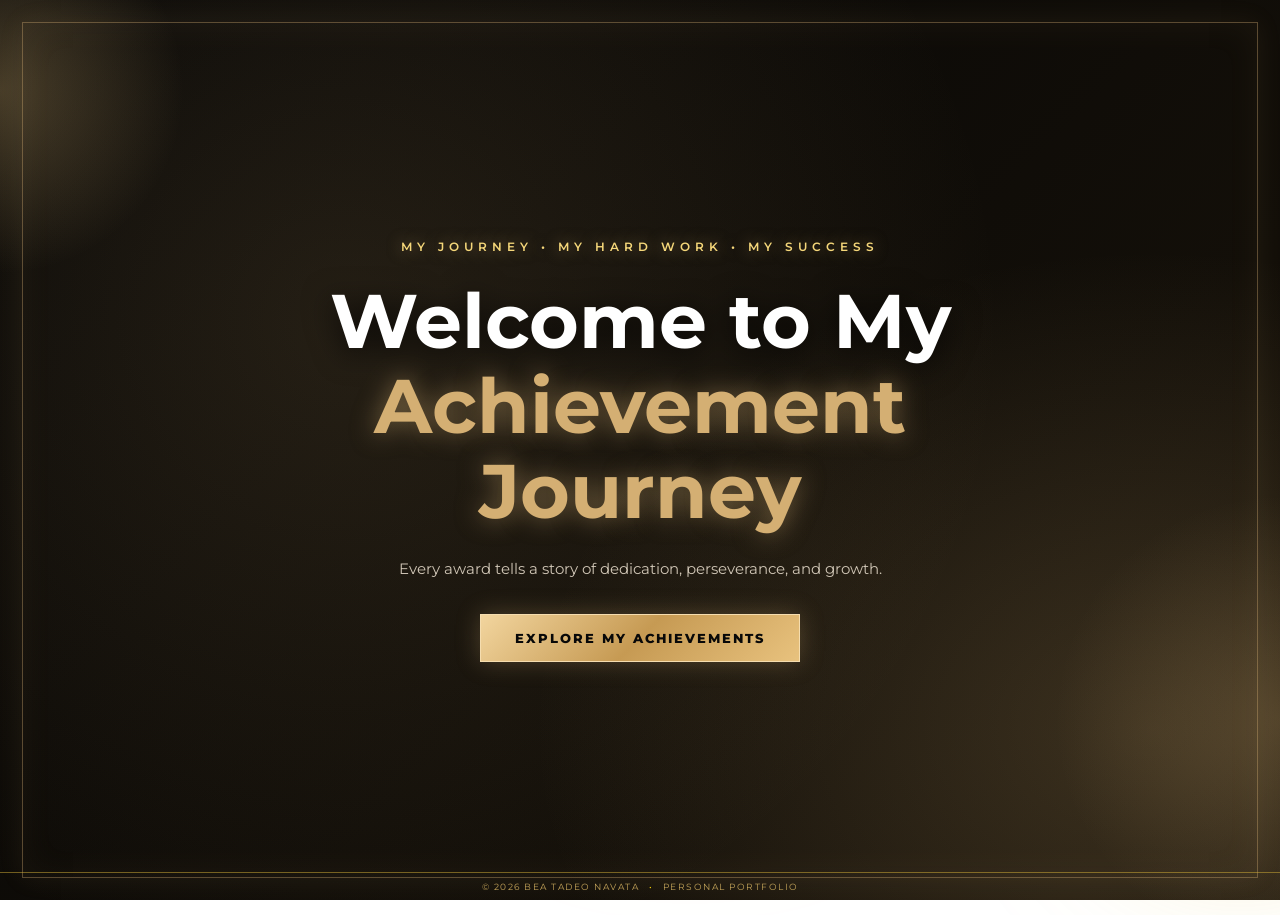
==== commit 59fd9fc9: "Add welcome screens to portfolio sections Co-authored-by: Copilot <223556219+Copilot@users.noreply.g" ====
--- a/achievements.html
+++ b/achievements.html
@@ -46,7 +46,22 @@
 
     <!-- MAIN CONTENT -->
     <main class="page-main achievements-main">
-
+<!-- ACHIEVEMENT WELCOME SCREEN -->
+        <section class="achievement-welcome" id="achievementWelcome">
+             <div class="welcome-content">
+                <p class="eyebrow">MY JOURNEY • MY HARD WORK • MY SUCCESS</p>
+
+                <h1>Welcome to My<br><em>Achievement Journey</em></h1>
+
+                <p>Every award tells a story of dedication, perseverance, and growth.</p>
+
+                <button onclick="
+                    document.getElementById('achievementWelcome').style.display='none';
+                ">
+                    EXPLORE MY ACHIEVEMENTS
+                </button>
+            </div>
+        </section>
         <div class="page-heading achievement-heading">
 
             <p class="eyebrow">
--- a/style.css
+++ b/style.css
@@ -5713,4 +5713,349 @@
 .family-switch-page .family-view-card p {
     margin-top: 2px !important;
     margin-bottom: 2px !important;
+}
+/* ACHIEVEMENT WELCOME SCREEN */
+
+.achievement-welcome {
+    position: fixed;
+    inset: 0;
+    z-index: 9999;
+    background: #080808;
+    display: flex;
+    justify-content: center;
+    align-items: center;
+    text-align: center;
+    padding: 30px;
+}
+
+.welcome-content {
+    max-width: 750px;
+}
+
+.achievement-welcome .eyebrow {
+    color: #D4AF73;
+    letter-spacing: 4px;
+    font-size: 12px;
+}
+
+.achievement-welcome h1 {
+    color: #FFFFFF;
+    font-size: clamp(38px, 6vw, 70px);
+    line-height: 1.15;
+    margin: 20px 0;
+}
+
+.achievement-welcome h1 em {
+    color: #D4AF73;
+}
+
+.achievement-welcome p {
+    color: #A0A0A0;
+}
+
+.achievement-welcome button {
+    margin-top: 25px;
+    padding: 14px 30px;
+    background: #D4AF73;
+    color: #080808;
+    border: none;
+    cursor: pointer;
+    font-weight: bold;
+    letter-spacing: 1px;
+}
+/* PERSONAL AND FAMILY WELCOME SCREENS */
+
+.section-welcome {
+    position: fixed;
+    inset: 0;
+    z-index: 9999;
+    background: #080808;
+    display: flex;
+    justify-content: center;
+    align-items: center;
+    text-align: center;
+    padding: 30px;
+}
+
+.section-welcome-content {
+    max-width: 750px;
+}
+
+.section-welcome .eyebrow {
+    color: #D4AF73;
+    letter-spacing: 4px;
+    font-size: 12px;
+}
+
+.section-welcome h1 {
+    color: #FFFFFF;
+    font-size: clamp(38px, 6vw, 70px);
+    line-height: 1.15;
+    margin: 20px 0;
+}
+
+.section-welcome h1 em {
+    color: #D4AF73;
+}
+
+.section-welcome p:not(.eyebrow) {
+    color: #A0A0A0;
+    line-height: 1.7;
+}
+
+.section-welcome button {
+    margin-top: 25px;
+    padding: 14px 30px;
+    background: #D4AF73;
+    color: #080808;
+    border: none;
+    cursor: pointer;
+    font-weight: bold;
+    letter-spacing: 1px;
+    transition: 0.3s ease;
+}
+
+.section-welcome button:hover {
+    background: #FFFFFF;
+    transform: translateY(-3px);
+}
+
+/* =====================================
+   LUXURY BLACK & GOLD WELCOME SCREENS
+   ===================================== */
+
+.section-welcome,
+.achievement-welcome {
+    position: fixed;
+    inset: 0;
+    z-index: 9999;
+    display: flex;
+    justify-content: center;
+    align-items: center;
+    text-align: center;
+    overflow: hidden;
+    isolation: isolate;
+    padding: 30px;
+
+    background:
+        radial-gradient(ellipse at 50% 45%,
+            rgba(212, 175, 115, 0.20) 0%,
+            transparent 38%),
+        radial-gradient(circle at 15% 20%,
+            rgba(212, 175, 115, 0.13),
+            transparent 28%),
+        radial-gradient(circle at 85% 80%,
+            rgba(212, 175, 115, 0.12),
+            transparent 30%),
+        linear-gradient(135deg, #050505, #17120a, #050505);
+
+    background-size: 180% 180%;
+    animation: goldBackground 12s ease infinite;
+}
+
+/* GOLDEN LIGHT ORBS */
+
+.section-welcome::before,
+.achievement-welcome::before {
+    content: "";
+    position: absolute;
+    inset: -50%;
+    z-index: -1;
+    pointer-events: none;
+
+    background:
+        radial-gradient(circle at 25% 30%,
+            rgba(255, 215, 140, 0.24) 0,
+            transparent 8%),
+        radial-gradient(circle at 75% 65%,
+            rgba(212, 175, 115, 0.20) 0,
+            transparent 10%),
+        radial-gradient(circle at 50% 90%,
+            rgba(255, 220, 160, 0.13) 0,
+            transparent 12%);
+
+    animation: goldOrbs 9s ease-in-out infinite alternate;
+}
+
+/* GOLDEN FRAME */
+
+.section-welcome::after,
+.achievement-welcome::after {
+    content: "";
+    position: absolute;
+    inset: 22px;
+    z-index: -1;
+    pointer-events: none;
+    border: 1px solid rgba(212, 175, 115, 0.38);
+    box-shadow:
+        inset 0 0 35px rgba(212, 175, 115, 0.06),
+        0 0 25px rgba(212, 175, 115, 0.08);
+}
+
+/* WELCOME CONTENT */
+
+.section-welcome-content,
+.welcome-content {
+    position: relative;
+    z-index: 2;
+    max-width: 800px;
+    padding: 35px;
+    animation: welcomeEntrance 1.2s ease both;
+}
+
+/* SMALL GOLD LABEL */
+
+.section-welcome .eyebrow,
+.achievement-welcome .eyebrow {
+    color: #E4C58D;
+    letter-spacing: 5px;
+    font-size: 12px;
+    font-weight: 600;
+    text-shadow: 0 0 15px rgba(212, 175, 115, 0.6);
+}
+
+/* MAIN HEADING */
+
+.section-welcome h1,
+.achievement-welcome h1 {
+    color: #FFFFFF;
+    font-size: clamp(40px, 6vw, 76px);
+    line-height: 1.12;
+    margin: 22px 0;
+    text-shadow: 0 5px 30px rgba(0, 0, 0, 0.8);
+}
+
+.section-welcome h1 em,
+.achievement-welcome h1 em {
+    color: #D4AF73;
+    font-style: normal;
+    text-shadow: 0 0 25px rgba(212, 175, 115, 0.5);
+}
+
+/* DESCRIPTION */
+
+.section-welcome p:not(.eyebrow),
+.achievement-welcome .welcome-content > p:not(.eyebrow) {
+    color: #D0C6B6;
+    line-height: 1.8;
+    font-size: 15px;
+    max-width: 600px;
+    margin: 0 auto;
+}
+
+/* GOLD BUTTON */
+
+.section-welcome button,
+.achievement-welcome button {
+    margin-top: 32px;
+    padding: 15px 34px;
+    background: linear-gradient(135deg, #F2D59E, #C69A53, #E8C27E);
+    color: #080808;
+    border: 1px solid #F5DDAF;
+    cursor: pointer;
+    font-weight: 800;
+    letter-spacing: 2px;
+    box-shadow: 0 0 25px rgba(212, 175, 115, 0.28);
+    transition: all 0.35s ease;
+}
+
+.section-welcome button:hover,
+.achievement-welcome button:hover {
+    transform: translateY(-5px);
+    box-shadow: 0 0 40px rgba(212, 175, 115, 0.65);
+    background: #FFFFFF;
+}
+
+/* ANIMATIONS */
+
+@keyframes goldBackground {
+    0% { background-position: 0% 50%; }
+    50% { background-position: 100% 50%; }
+    100% { background-position: 0% 50%; }
+}
+
+@keyframes goldOrbs {
+    from { transform: translate(-2%, -1%) scale(1); }
+    to { transform: translate(2%, 2%) scale(1.08); }
+}
+
+@keyframes welcomeEntrance {
+    from {
+        opacity: 0;
+        transform: translateY(25px);
+    }
+    to {
+        opacity: 1;
+        transform: translateY(0);
+    }
+}
+
+/* SMALL SCREEN SUPPORT */
+
+@media (max-width: 600px) {
+    .section-welcome::after,
+    .achievement-welcome::after {
+        inset: 10px;
+    }
+
+    .section-welcome-content,
+    .welcome-content {
+        padding: 15px;
+    }
+
+    .section-welcome .eyebrow,
+    .achievement-welcome .eyebrow {
+        letter-spacing: 2px;
+        font-size: 10px;
+    }
+}
+/* HOMEPAGE NAME — MORE VISIBLE */
+.home-name,
+.hero-name {
+    display: inline-block;
+    position: relative;
+    padding: 12px 25px;
+    color: #D4AF73 !important;
+    font-size: clamp(42px, 6vw, 75px) !important;
+    font-weight: 700;
+    letter-spacing: 3px;
+    text-shadow:
+        0 0 10px rgba(212, 175, 115, 0.7),
+        0 0 25px rgba(212, 175, 115, 0.45);
+    background: rgba(255, 255, 255, 0.07);
+    border: 1px solid rgba(212, 175, 115, 0.45);
+    border-radius: 15px;
+    backdrop-filter: blur(12px);
+    -webkit-backdrop-filter: blur(12px);
+    box-shadow: 0 8px 30px rgba(0, 0, 0, 0.4);
+}
+/* MAXIMUM HOMEPAGE NAME SIZE */
+.home-name,
+.hero-name {
+    display: inline-block !important;
+    position: relative;
+
+    font-size: clamp(90px, 14vw, 170px) !important;
+    font-weight: 900 !important;
+    letter-spacing: 6px !important;
+    line-height: 1.05 !important;
+
+    padding: 25px 40px !important;
+    color: #FFE2A3 !important;
+
+    -webkit-text-stroke: 1.5px #D4AF73;
+
+    text-shadow:
+        0 0 10px #FFE2A3,
+        0 0 25px #FFD98A,
+        0 0 45px rgba(212, 175, 115, 0.9),
+        0 0 75px rgba(212, 175, 115, 0.7);
+
+    background: rgba(5, 5, 5, 0.9);
+    border: 3px solid #D4AF73;
+    border-radius: 22px;
+
+    box-shadow:
+        0 0 35px rgba(212, 175, 115, 0.7),
+        inset 0 0 30px rgba(212, 175, 115, 0.2);
 }
